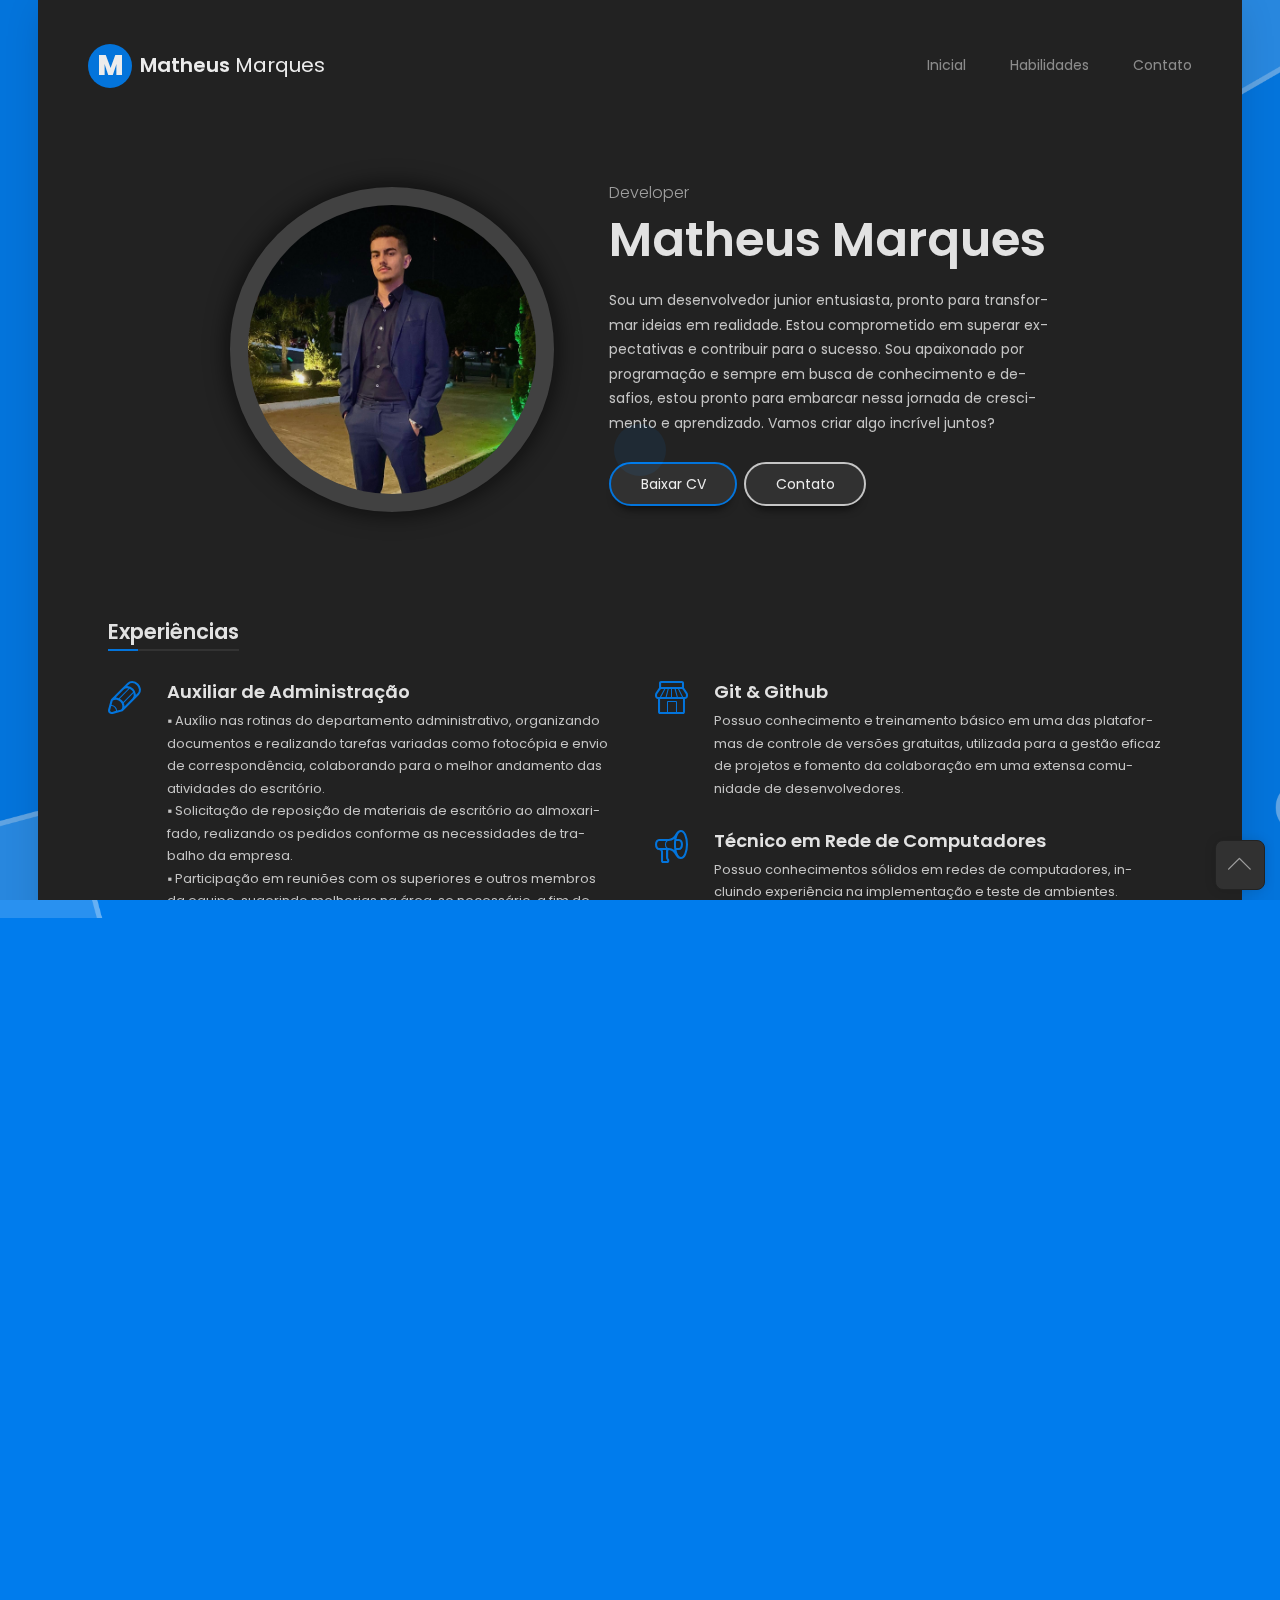
==== index.html @ 49d64e64 "[ADD] Upload Site" ====
<!DOCTYPE html>
<html lang="en" class="no-js">
<head>
    <meta charset="UTF-8" />
    <meta http-equiv="X-UA-Compatible" content="IE=edge"> 
    <title>Portfolio</title>
    <meta name="viewport" content="width=device-width, initial-scale=1.0, maximum-scale=1.0, user-scalable=no">
    <meta name="description" content="Leven - Resume / CV / vCard Template" />
    <meta name="keywords" content="vcard, resposnive, retina, resume, jquery, css3, bootstrap, portfolio" />
    <meta name="author" content="John" />
    <link rel="shortcut icon" href="favicon.ico">


    <link rel="stylesheet" href="css/normalize.css" type="text/css">
    <link rel="stylesheet" href="css/bootstrap.min.css" type="text/css">
    <link rel="stylesheet" href="css/owl.carousel.css" type="text/css">
    <link rel="stylesheet" href="css/magnific-popup.css" type="text/css">
    <link rel="stylesheet" href="css/main.css" type="text/css">

    <script src="js/modernizr.custom.js"></script>
  </head>

  <body class="page">

    <div class="lm-animated-bg"></div>
    
    <!-- Loading animation -->
    <div class="preloader">
      <div class="preloader-animation">
        <div class="preloader-spinner">
        </div>
      </div>
    </div>
    <!-- /Loading animation -->

    <!-- Scroll To Top Button -->
    <div class="lmpixels-scroll-to-top"><i class="lnr lnr-chevron-up"></i></div>
    <!-- /Scroll To Top Button -->

    <div class="page-scroll">
      <div id="page_container" class="page-container bg-move-effect" data-animation="transition-flip-in-right">

        <!-- Header -->
        <header id="site_header" class="header">
          <div class="header-content clearfix">
                
            <!-- Text Logo -->
            <div class="text-logo">
              <a href="index.html">
                <div class="logo-symbol">M</div>
                <div class="logo-text">Matheus <span>Marques</span></div>
              </a>
            </div>
            <!-- /Text Logo -->

            <!-- Navigation -->
            <div class="site-nav mobile-menu-hide">
              <ul class="leven-classic-menu site-main-menu">
                <li class="menu-item">
                  <a href="index.html">Inicial</a>
                </li>

                <!-- <li class="menu-item menu-item-has-children current-menu-item">
                  <a href="index.html">Sobre Mim</a>
                  <ul class="sub-menu">
                    <li class="menu-item current-menu-item">
                      <a href="index.html">Sobre mim¹</a>
                    </li>
                  </ul>
                </li> -->

                <li class="menu-item">
                  <a href="resume.html">Habilidades</a>
                </li>

                <!-- <li class="menu-item menu-item-has-children">
                  <a href="portfolio.html">Portfolio</a>
                  <ul class="sub-menu">
                    <li class="menu-item">
                      <a href="portfolio-2-columns.html">Portfolio 2 Columns</a>
                    </li>
                    <li class="menu-item">
                      <a href="portfolio.html">Portfolio 3 Columns</a>
                    </li>
                    <li class="menu-item">
                      <a href="portfolio-4-columns.html">Portfolio 4 Columns</a>
                    </li>
                    <li class="menu-item">
                      <a href="portfolio-5-columns.html">Portfolio 5 Columns</a>
                    </li>
                  </ul>
                </li> -->
                
                <!-- <li class="menu-item menu-item-has-children">
                  <a href="blog.html">Blog</a>
                  <ul class="sub-menu">
                    <li class="menu-item">
                      <a href="blog.html">Blog 2 Columns</a>
                    </li>
                    <li class="menu-item">
                      <a href="blog-3-columns.html">Blog 3 Columns</a>
                    </li>
                  </ul>
                </li> -->

                <li class="menu-item">
                  <a href="contact.html">Contato</a>
                </li>
              </ul>
            </div>

            <a class="menu-toggle mobile-visible">
              <i class="fa fa-bars"></i>
            </a>
          </div>
        </header>

        <div id="main" class="site-main">
          <div id="main-content" class="single-page-content">
            <div id="primary" class="content-area">    
              <div id="content" class="page-content site-content single-post" role="main">
                <div class="row">
                  <div class=" col-xs-12 col-sm-12">
                    <div class="home-content">
                      <div class="row flex-v-align">
                        
                        <div class="col-sm-12 col-md-5 col-lg-5">
                          <div class="home-photo">
                            <div class="hp-inner" style="background-image: url(img/matheusmarques.JPG);">
                            </div>
                          </div>
                        </div>

                        <div class="col-sm-12 col-md-7 col-lg-7">
                          <div class="home-text hp-left">
                            <div class="owl-carousel text-rotation">                                    
                              <div class="item">
                                <h4>Developer</h4>
                              </div>

                              <div class="item">
                                <h4>Bughunter</h4>
                              </div>
                            </div>
                              
                            <h1>Matheus Marques</h1>
                            <p>Sou um desenvolvedor junior entusiasta, pronto para transformar ideias em realidade. Estou comprometido em superar expectativas e contribuir para o sucesso. Sou apaixonado por programação e sempre em busca de conhecimento e desafios, estou pronto para embarcar nessa jornada de crescimento e aprendizado. Vamos criar algo incrível juntos?</p>
                                 
                            <div class="home-buttons">
                              <a href="#" target="_blank" class="btn btn-primary">Baixar CV</a>
                              <a href="#" target="_self" class="btn btn-secondary">Contato</a>
                            </div>
                          </div>
                        </div>
                      </div>
                    </div>
                  </div>
                </div>
                <!-- Home Page Top Part -->

                <!-- Services -->
                <div class="row">
                  <div class="col-xs-12 col-sm-12">
                    <div class="p-50"></div>

                    <div class="block-title">
                      <h2>Experiências</h2>
                    </div>
                  </div>
                </div>

                <div class="row">
                  <div class="col-xs-12 col-sm-6">
                    <div class="info-list-w-icon">
                      <div class="info-block-w-icon">
                        <div class="ci-icon">
                          <i class="linecons linecons-pen"></i>
                        </div>
      
                        <div class="ci-text">
                          <h4>Auxiliar de Administração</h4>
                          <p>▪ Auxílio nas rotinas do departamento administrativo, organizando documentos
                            e realizando tarefas variadas como fotocópia e envio de correspondência,
                            colaborando para o melhor andamento das atividades do escritório. <br>
                            ▪ Solicitação de reposição de materiais de escritório ao almoxarifado, realizando
                            os pedidos conforme as necessidades de trabalho da empresa. <br>
                            ▪ Participação em reuniões com os superiores e outros membros da equipe,
                            sugerindo melhorias na área, se necessário, a fim de melhorar a eficiência e a
                            qualidade do serviço.
                          </p>
                        </div>
                      </div>
    
                      <div class="info-block-w-icon">
                        <div class="ci-icon">
                          <i class="linecons linecons-display"></i>
                        </div>
     
                        <div class="ci-text">
                          <h4>Desenvolvimento/Programação</h4>
                          <p>
                            ▪ Coordenção da equipe de desenvolvimento, organização de projetos e metas para empresa. <br>
                            ▪ Programação em linguagem .lua e utilização de html/css/js para criação de páginas web dinâmicas. <br>
                            ▪ Preparação do ambiente de trabalho e da segurança do ambiente.
                          </p>
                        </div>
                      </div>
                    </div>
                  </div>

                  <div class="col-xs-12 col-sm-6">
                    <div class="info-list-w-icon">

                      <div class="info-block-w-icon">
                        <div class="ci-icon">
                          <i class="linecons linecons-shop"></i>
                        </div>

                        <div class="ci-text">
                          <h4>Git & Github</h4>
                          <p>
                            Possuo conhecimento e treinamento básico em uma das plataformas de controle de versões gratuitas, utilizada para a gestão eficaz de projetos e fomento da colaboração em uma extensa comunidade de desenvolvedores.</p>
                        </div>
                      </div>

                      <div class="info-block-w-icon">
                        <div class="ci-icon">
                          <i class="linecons linecons-megaphone"></i>
                        </div>

                        <div class="ci-text">
                          <h4>Técnico em Rede de Computadores</h4>
                          <p>
                            Possuo conhecimentos sólidos em redes de computadores, incluindo experiência na implementação e teste de ambientes. Destaco, sobretudo, minha expertise na montagem de estruturas, entre outros aspectos relevantes.</p>
                        </div>
                      </div>
                    </div>
                  </div>
                </div>
                <!-- /Services -->

                <div class="row">
                  <div class="col-xs-12 col-sm-12">
                    <div class="p-20"></div>

                    <!-- Testimonials -->
                    <div class="block-title">
                      <h2>Feedbacks das empresas</h2>
                    </div>

                    <div id="testimonials_1" class="testimonials owl-carousel" data-mobile-items="1" data-tablet-items="2" data-items="2">
                      <!-- Testimonial 1 -->
                      <div class="testimonial-item">
                        <!-- Testimonial Content -->
                        <div class="testimonial-content">
                          <!-- Picture -->
                          <div class="testimonial-picture">
                            <img src="img/testimonials/shelbynl.jpeg" alt="Victor Algusto Thomaz"/>
                          </div>              
                          <!-- /Picture -->

                          <!-- Testimonial Text -->
                          <div class="testimonial-text">
                             <p>Gostaria de expressar meu reconhecimento pelo excelente trabalho que você desempenhou como desenvolvedor em meu ambiente. Seu desempenho foi notável em vários aspectos como excelência em técnicas, cumprimento de prazos, pontualidade entre outros...</p>
                          </div>
                          <!-- /Testimonial Text -->

                          <!-- Testimonial author information -->
                          <div class="testimonial-author-info">
                            <h5 class="testimonial-author">Victor Algusto Thomaz</h5>
                            <p class="testimonial-firm">New Group - Jogos Eletrônicos</p>
                          </div>
                          <!-- /Testimonial author information -->

                          <div class="testimonial-icon">
                            <i class="fa fa-quote-left"></i>
                          </div>

                           <div class="testimonial-icon-big">
                            <i class="fa fa-quote-right"></i>
                          </div>
                        </div>
                        <!-- /Testimonial Content -->
                      </div>
                      <!-- End of Testimonial 1 -->

                      <!-- Testimonial 2 -->
                      <div class="testimonial-item">
                        <!-- Testimonial Content -->
                        <div class="testimonial-content">
                          <!-- Picture -->
                          <div class="testimonial-picture">
                            <img src="img/testimonials/rogerbaixada.jpg" alt="Roger Fernandes"/>
                          </div>              
                          <!-- /Picture -->

                          <!-- Testimonial Text -->
                          <div class="testimonial-text">
                             <p>Gostaria de expressar minha gratidão e reconhecimento pelo seu desempenho excepcional como desenvolvedor e programador. Sua contribuição foi fundamental em muitos aspectos, você foi a peça-chave na resolução de problemas críticos.</p>
                          </div>
                          <!-- /Testimonial Text -->

                          <!-- Testimonial author information -->
                          <div class="testimonial-author-info">
                            <h5 class="testimonial-author">Roger Fernandes</h5>
                            <p class="testimonial-firm">Grupo Baixada Networking - Jogos Eletrônicos</p>
                          </div>
                          <!-- /Testimonial author information -->

                          <div class="testimonial-icon">
                            <i class="fa fa-quote-left"></i>
                          </div>

                           <div class="testimonial-icon-big">
                            <i class="fa fa-quote-right"></i>
                          </div>
                        </div>
                        <!-- /Testimonial Content -->
                      </div>
                    </div>
                    <!-- /Testimonials -->

                    <div class="p-40"></div>

                    <!-- Clients Slider -->
                    <div class="block-title">
                      <h2>Empresas onde já trabalhei</h2>
                    </div>

                    <div id="clients_1" class="clients owl-carousel" data-mobile-items="1" data-tablet-items="3" data-items="6">
                      <div class="client-block">
                        <a href="https://instagram.com/rp_newlife" target="_blank" title="New Group LTDA">
                          <img src="img/clients/newgroup.png" alt="New Group LTDA">
                        </a>
                      </div>

                      <div class="client-block">
                        <a href="https://servopa.com.br/" target="_blank" title="Grupo Servopa">
                          <img src="img/clients/servopa.png" alt="Grupo Servopa">
                        </a>
                      </div>

                      <div class="client-block">
                        <a href="https://instagram.com/laparoleplay.gg" target="_blank" title="Grupo Baixada Networking">
                          <img src="img/clients/laparp.png" alt="Grupo Baixada Networking">
                        </a>
                      </div>

                      <!-- <div class="client-block">
                        <a href="#" target="_blank" title="LifeGuard">
                          <img src="img/clients/client-4.png" alt="LifeGuard">
                        </a>
                      </div>

                      <div class="client-block">
                        <a href="#" target="_blank" title="LESS">
                          <img src="img/clients/client-5.png" alt="LESS">
                        </a>
                      </div>

                      <div class="client-block">
                        <a href="#" target="_blank" title="Design Lovers">
                          <img src="img/clients/client-6.png" alt="Design Lovers">
                        </a>
                      </div>

                      <div class="client-block">
                        <a href="#" target="_blank" title="WordPress">
                          <img src="img/clients/client-7.png" alt="WordPress">
                        </a>
                      </div> -->
                    </div>
                    <!-- /Clients Slider -->

                    <div class="p-40"></div>

                  </div>
              </div>

              </div>
            </div>
          </div>
        </div>

        <!-- Footer -->
        <footer class="site-footer clearfix">
          <div class="footer-social">
            <ul class="footer-social-links">
              <li>
                <a href="https://www.linkedin.com/in/matheus-marquess/" target="_blank">Linkedin</a>
              </li>

              <li>
                <a href="https://www.facebook.com/profile.php?id=100006009424878&locale=pt_BR" target="_blank">Facebook</a>
              </li>

              <li>
                <a href="https://instagram.com/tete_marquess" target="_blank">Instagram</a>
              </li>
            </ul>
          </div>
              
          <div class="footer-copyrights">
            <p>Matheus Marques ©2024 - Todos os direitos reservados.</p>
          </div>
        </footer>
        <!-- /Footer -->
        
      </div>
    </div>

    <script src="js/jquery-2.1.3.min.js"></script>
    <script src="js/imagesloaded.pkgd.min.js"></script>
    <script src='../../../../www.google.com/recaptcha/api.js'></script>
    <script src="js/bootstrap.min.js"></script>
    <script src='js/jquery.shuffle.min.js'></script>
    <script src='js/masonry.pkgd.min.js'></script>
    <script src='js/owl.carousel.min.js'></script>
    <script src="js/jquery.magnific-popup.min.js"></script>
    <script src="https://maps.googleapis.com/maps/api/js?key=AIzaSyCrDf32aQTCVENBhFJbMBKOUTiUAABtC2o"></script>
    <script src="js/jquery.googlemap.js"></script>
    <script src="js/validator.js"></script>
    <script src="js/main.js"></script>
</body>
</html>
---- css/main.css ----
@import 'https://fonts.googleapis.com/css?family=Poppins:200,200i,300,300i,400,400i,500,500i,600,600i,700,700i';
@import 'fonts/linear-icons-font/style.css';
@import 'fonts/fontawesome-free-5.12.1-web/css/all.min.css';
@import 'fonts/linecons/style.css';

html {
    position: relative;
    height: 100%;
    min-height: 100%;
    width: 100%;
    overflow: hidden
}

body {
    position: initial;
    font-family: poppins, Helvetica, sans-serif;
    font-size: 14px;
    font-weight: 400;
    margin: 0;
    width: 100%;
    height: 100%;
    min-height: 100%;
    background-color: #007ced;
    background-position: center center;
    background-size: calc(100% + 25px);
    background-repeat: repeat;
    background-attachment: fixed;
    overflow-y: auto;
    overflow-x: hidden
}

.lm-animated-bg {
    position: absolute;
    width: auto;
    height: auto;
    top: -18px;
    left: -18px;
    right: -18px;
    bottom: -18px;
    background-image: url(../img/main_bg.png);
    background-position: center center;
    background-size: cover;
    background-repeat: no-repeat;
    z-index: -1
}

.page-scroll {
    width: 100%;
    height: auto;
    min-height: 100%;
    vertical-align: middle;
    -ms-flex-pack: center;
    justify-content: center;
    flex-direction: column;
    display: -webkit-box;
    display: -moz-box;
    display: -ms-flexbox;
    display: -webkit-flex;
    display: flex;
    -webkit-box-direction: normal;
    -moz-box-direction: normal;
    -webkit-box-orient: horizontal;
    -moz-box-orient: horizontal;
    -webkit-flex-direction: row;
    -ms-flex-direction: row;
    flex-direction: row;
    -webkit-flex-wrap: wrap;
    -ms-flex-wrap: wrap;
    flex-wrap: wrap;
    -webkit-align-content: stretch;
    -ms-flex-line-pack: stretch;
    align-content: stretch;
    -webkit-box-align: center;
    -moz-box-align: center;
    -webkit-align-items: center;
    align-items: center;
    -ms-flex-align: center;
    -webkit-backface-visibility: hidden;
    -moz-backface-visibility: hidden;
    backface-visibility: hidden
}

.clients.owl-carousel .owl-item .client-block a[href*="servopa"] img {
    max-width: 100px; /* Largura máxima desejada */
    max-height: 80px; /* Altura máxima desejada */
    width: 100%;
    height: auto; /* Garante que a altura se ajuste proporcionalmente à largura */
    margin-top: 10px; /* Ajuste o valor conforme necessário para abaixar a imagem */
}


.add-prespective {
    -webkit-perspective: 1200px;
    -moz-perspective: 1200px;
    perspective: 1200px
}

body.ajax-page-visible {
    overflow: hidden
}

.transition {
    -webkit-transition: all .2s;
    -moz-transition: all .2s;
    -o-transition: all .2s;
    -ms-transition: all .2s;
    transition: all .2s
}

a {
    color: #007ced;
    text-decoration: none;
    outline: none;
    -webkit-transition: all .3s ease-in-out;
    -moz-transition: all .3s ease-in-out;
    -o-transition: all .3s ease-in-out;
    -ms-transition: all .3s ease-in-out;
    transition: all .3s ease-in-out
}

a:hover {
    color: #ff9800;
    text-decoration: none;
    outline: none
}

a:focus {
    outline: 0;
    text-decoration: none
}

h1,
h2,
h3,
h4,
h5,
h6 {
    font-family: poppins, Helvetica, sans-serif;
    font-weight: 600;
    font-style: normal;
    color: #f5f5f5
}

h1 {
    font-size: 32px
}

h2 {
    font-size: 27px
}

h3 {
    font-size: 21px
}

h4 {
    font-size: 18px
}

h5 {
    font-size: 16px
}

h6 {
    font-size: 14px
}

body,
p {
    font-family: poppins, Helvetica, sans-serif;
    font-size: 14px;
    font-weight: 400;
    font-style: normal;
    line-height: 1.75em;
    color: #d5d5d5
}

p {
    font-size: 14px;
    color: #d5d5d5;
    margin: 0 0 10px
}

p.lead {
    font-size: 18px;
    margin: 25px 0
}

ol,
ul {
    padding: 0 0 0 40px;
    margin: 1em 0
}

ol ol,
ol ul,
ul ol,
ul ul {
    margin: 1em 0
}

dd {
    margin: 0 0 24px
}

img {
    vertical-align: bottom;
    max-width: 100%;
    height: auto;
    border: 0;
    -ms-interpolation-mode: bicubic
}

.mobile-visible {
    display: none;
    visibility: hidden
}

.mobile-hidden {
    display: block;
    visibility: visible
}

.form-group {
    position: relative;
    margin: 0 0 21.5px
}

.form-control,
.form-control:focus {
    height: 42px
}

.form-control,
.form-control:focus,
.has-error .form-control,
.has-error .form-control:focus,
input[type=search],
input[type=password],
input[type=text] {
    position: relative;
    border: 2px solid #555;
    border-radius: 5px;
    display: block;
    font-size: 1em;
    margin: 0;
    padding: 10px 25px 10px 12px;
    width: 100%;
    min-width: 100%;
    background: 0 0;
    text-align: left;
    color: #eee;
    -webkit-box-shadow: none;
    -moz-box-shadow: none;
    box-shadow: none;
    outline: none;
    font-family: poppins, Helvetica, sans-serif
}

.form-control,
.form-control:focus,
.has-error .form-control,
.has-error .form-control:focus,
input[type=search],
input[type=password],
input[type=text],
.header-search input.form-control {
    -webkit-transform: translateZ(0);
    -moz-transform: translateZ(0);
    transform: translateZ(0)
}

textarea.form-control,
textarea.form-control:focus {
    height: auto
}

.form-control+.form-control-border {
    content: "";
    position: absolute;
    z-index: -1;
    left: 0;
    right: 100%;
    bottom: 0;
    border-radius: 5px;
    top: 0;
    opacity: 0;
    background: 0 0 !important;
    border: 2px solid #007ced;
    border-right-width: 0;
    height: 100%;
    -webkit-transition: all .3s ease-in-out;
    -moz-transition: all .3s ease-in-out;
    -o-transition: all .3s ease-in-out;
    -ms-transition: all .3s ease-in-out;
    transition: all .3s ease-in-out
}

.form-control:focus+.form-control-border {
    left: 0;
    right: 0;
    height: 100%;
    z-index: 1;
    opacity: 1;
    border-right-width: 2px
}

.has-error .form-control+.form-control-border {
    border-color: #ff4c4c;
    background-color: transparent
}

.form-control::-moz-placeholder {
    color: #adadac
}

.form-control:-ms-input-placeholder {
    color: #adadac
}

.form-control::-webkit-input-placeholder {
    color: #adadac
}

.form-group .help-block {
    position: absolute;
    display: inline-block;
    padding: 0 5px;
    font-size: .93em;
    line-height: 1.75em;
    margin: -2px 0 0 10px;
    color: #fff;
    background: #ff4e4e;
    z-index: 1
}

.form-group .help-block:after {
    content: " ";
    position: absolute;
    left: 5px;
    bottom: 100%;
    width: 0;
    height: 0;
    border-bottom: 10px solid #ff4e4e;
    border-right: 10px solid transparent
}

.form-group .help-block:empty {
    display: none
}

.form-group-with-icon i {
    position: absolute;
    font-size: 16px;
    top: 13px;
    right: 13px;
    color: #d3d3d3
}

.form-group-with-icon.form-group-focus i {
    color: #007ced
}

.form-group.form-group-w-checkbox {
    padding-top: 0;
    padding-bottom: 8px;
    margin-bottom: 17px
}

.form-group-with-icon.form-group-w-checkbox {
    padding-top: 8px;
    padding-left: 52px;
    margin-bottom: 25px
}

.form-group .form-control-checkbox+label,
.form-group.form-group-focus .form-control-checkbox+label {
    position: relative;
    display: inline;
    left: 0;
    top: 0;
    font-size: 1em;
    opacity: 1
}

.form-group .form-control-checkbox,
.form-group.form-group-focus .form-control-checkbox {
    display: inline-block;
    width: auto;
    height: auto;
    top: 2px
}

.form-group.form-group-w-checkbox .help-block {
    top: 100%;
    left: 0;
    margin-left: 0
}

.form-group.form-group-with-icon.form-group-w-checkbox .help-block {
    left: 52px
}

.no-padding {
    padding: 0
}

.subpage-block {
    margin-bottom: 30px
}

.text-rotation {
    display: block
}

.center {
    text-align: center
}

figure {
    max-width: 100%
}

.hidden {
    display: none;
    visibility: hidden
}

pre {
    display: block;
    padding: 9.5px;
    margin: 0 0 10px;
    line-height: 1.42857143;
    color: #333;
    word-break: break-all;
    word-wrap: break-word;
    background-color: #f5f5f5;
    border: 1px solid #ccc;
    border-radius: 4px
}

.btn-primary,
.btn-secondary,
button,
input[type=button],
input[type=submit],
.wp-block-button .wp-block-button__link {
    display: inline-block;
    position: relative;
    padding: .8em 2.1em;
    margin-bottom: .75em;
    margin-right: .25em;
    font-size: 1em;
    line-height: 1.2;
    border: 0;
    outline: 0;
    border: 2px solid #007ced;
    color: #fff;
    text-shadow: none;
    background-color: #333;
    border-radius: 30px;
    font-family: poppins, Helvetica, sans-serif;
    -webkit-transition: all .3s ease-in-out;
    -moz-transition: all .3s ease-in-out;
    -o-transition: all .3s ease-in-out;
    -ms-transition: all .3s ease-in-out;
    transition: all .3s ease-in-out;
    box-shadow: 0 10px 10px -8px rgba(0, 0, 0, .78)
}

.btn-primary:last-child,
.btn-secondary:last-child,
button:last-child,
input[type=button]:last-child,
input[type=submit]:last-child,
.wp-block-button .wp-block-button__link:last-child {
    margin-right: 0
}

.btn-primary:hover,
.btn-primary:focus,
button:hover,
button:focus,
input[type=button]:hover,
input[type=button]:focus,
input[type=submit]:hover,
input[type=submit]:focus {
    background-color: #007ced;
    color: #fff;
    border: 2px solid #007ced
}

.btn-secondary {
    border-color: #d5d5d5;
    color: #fff;
    background-color: #333;
    box-shadow: 0 10px 10px -8px rgba(0, 0, 0, .78)
}

.btn-secondary:hover,
.btn-secondary:focus {
    color: #333;
    border-color: #d5d5d5;
    background-color: #d5d5d5
}

.mfp-container button {
    box-shadow: none
}

.border-top {
    border-top: 2px solid #007ced
}

.border-bottom {
    border-bottom: 2px solid #007ced
}

body>footer {
    position: fixed;
    bottom: 0;
    left: 0;
    right: 0
}

body>footer .copyrights {
    display: block;
    margin-bottom: 12px;
    text-align: center;
    font-size: 12px;
    color: #9e9e9e
}

.alignleft {
    float: left;
    margin-right: 20px
}

.alignright {
    float: right;
    margin-left: 20px
}

.aligncenter {
    display: block;
    margin-left: auto;
    margin-right: auto
}

.alignfull {
    margin-left: -120px;
    margin-right: -120px;
    min-width: calc(100% + 240px)
}

.alignwide {
    margin-left: -60px;
    margin-right: -60px;
    min-width: calc(100% + 120px)
}

.wp-block-image .alignleft {
    margin-right: 30px
}

.wp-block-image .alignright {
    margin-left: 30px
}

blockquote.alignleft,
figure.wp-caption.alignleft,
img.alignleft {
    margin: 7px 24px 7px 0
}

.wp-caption.alignleft {
    margin: 7px 14px 7px 0
}

.wp-block-cover,
.wp-block-cover-image {
    margin-bottom: 20px
}

blockquote.alignright,
figure.wp-caption.alignright,
img.alignright {
    margin: 7px 0 7px 24px
}

.wp-caption.alignright {
    margin: 7px 0 7px 14px
}

blockquote.aligncenter,
img.aligncenter,
.wp-caption.aligncenter {
    margin-top: 7px;
    margin-bottom: 7px
}

.site-content blockquote.alignleft,
.site-content blockquote.alignright {
    border-top: 1px solid rgba(0, 0, 0, .1);
    border-bottom: 1px solid rgba(0, 0, 0, .1);
    padding-top: 17px;
    width: 50%
}

.site-content blockquote.alignleft p,
.site-content blockquote.alignright p {
    margin-bottom: 17px
}

table,
th,
td {
    border: 1px solid rgba(0, 0, 0, .1)
}

table {
    border-collapse: separate;
    border-spacing: 0;
    border-width: 1px 0 0 1px;
    margin-bottom: 24px;
    width: 100%
}

caption,
th,
td {
    font-weight: 400;
    text-align: left
}

th {
    border-width: 0 1px 1px 0;
    font-weight: 700;
    padding: .5em
}

td {
    border-width: 0 1px 1px 0;
    padding: .5em
}

.p-10 {
    padding-top: 10px
}

.p-20 {
    padding-top: 20px
}

.p-30 {
    padding-top: 30px
}

.p-40 {
    padding-top: 40px
}

.p-50 {
    padding-top: 50px
}

.p-60 {
    padding-top: 60px
}

.p-70 {
    padding-top: 70px
}

.p-80 {
    padding-top: 80px
}

.p-90 {
    padding-top: 90px
}

.p-100 {
    padding-top: 100px
}

.no-js .preloader,
.no-js .preloader-portfolio {
    display: none
}

.preloader,
.preloader-portfolio {
    position: fixed;
    left: 0;
    top: 0;
    width: 100%;
    height: 100%;
    z-index: 9999;
    background-color: #222
}

.preloader-animation {
    position: absolute;
    top: 50%;
    left: 50%;
    text-align: center;
    background-color: inherit;
    color: inherit;
    opacity: 1;
    transition: opacity .3s;
    transform: translate3d(-50%, -50%, 0)
}

.preloader-spinner {
    width: 52px;
    height: 52px;
    margin: 100px auto;
    background-color: #007ced;
    border-radius: 100%;
    -webkit-animation: sk-scaleout 1s infinite ease-in-out;
    animation: sk-scaleout 1s infinite ease-in-out
}

@-webkit-keyframes sk-scaleout {
    0% {
        -webkit-transform: scale(0)
    }

    100% {
        -webkit-transform: scale(1.1);
        opacity: 0
    }
}

@keyframes sk-scaleout {
    0% {
        -webkit-transform: scale(0);
        transform: scale(0)
    }

    100% {
        -webkit-transform: scale(1.1);
        transform: scale(1.1);
        opacity: 0
    }
}

.page-container {
    display: flex;
    flex-flow: column;
    position: relative;
    -webkit-box-flex: 0;
    -ms-flex: 0 0 100%;
    flex: 0 0 100%;
    max-width: 100%;
    padding: 40px 70px 60px;
    background-color: #222;
    -webkit-box-shadow: 0 0 40px -10px rgba(0, 0, 0, .2);
    -moz-box-shadow: 0 0 40px -10px rgba(0, 0, 0, .2);
    box-shadow: 0 0 40px -10px rgba(0, 0, 0, .2);
    -webkit-backface-visibility: hidden;
    -moz-backface-visibility: hidden;
    backface-visibility: hidden
}

.transform3d {
    -webkit-transform: translate3d(0, 0, 0);
    -moz-transform: translate3d(0, 0, 0);
    transform: translate3d(0, 0, 0)
}

.flex-v-align {
    vertical-align: middle;
    width: 100%;
    min-height: 100%;
    align-items: center;
    display: flex;
    display: -ms-flexbox;
    -ms-flex-pack: center;
    justify-content: center;
    flex-direction: column;
    height: 100%;
    display: -webkit-box;
    display: -moz-box;
    display: -ms-flexbox;
    display: -webkit-flex;
    display: flex;
    -webkit-box-direction: normal;
    -moz-box-direction: normal;
    -webkit-box-orient: horizontal;
    -moz-box-orient: horizontal;
    -webkit-flex-direction: row;
    -ms-flex-direction: row;
    flex-direction: row;
    -webkit-flex-wrap: wrap;
    -ms-flex-wrap: wrap;
    flex-wrap: wrap;
    -webkit-box-pack: center;
    -moz-box-pack: center;
    -webkit-justify-content: center;
    -ms-flex-pack: center;
    justify-content: center;
    -webkit-align-content: stretch;
    -ms-flex-line-pack: stretch;
    align-content: stretch;
    -webkit-box-align: center;
    -moz-box-align: center;
    -webkit-align-items: center;
    -ms-flex-align: center;
    align-items: center;
    text-align: center;
    margin: 0
}

.flex-direction-reverse {
    flex-direction: row-reverse
}

.fw-section-fluid {
    width: calc(100% + 140px);
    margin: 0 -70px;
    padding: 0 45px
}

@media only screen and (max-width:991px) {
    .fw-section-fluid {
        width: calc(100% + 80px);
        margin: 0 -40px;
        padding: 0 25px
    }
}

.animated {
    -webkit-animation-duration: 1s;
    animation-duration: 1s;
    -webkit-animation-fill-mode: both;
    animation-fill-mode: both
}

@keyframes fadeInLeft {
    from {
        opacity: 0;
        -webkit-transform: translate3d(-100%, 0, 0);
        transform: translate3d(-100%, 0, 0)
    }

    to {
        opacity: 1;
        -webkit-transform: none;
        transform: none
    }
}

.fadeInLeft {
    -webkit-animation-name: fadeInLeft;
    animation-name: fadeInLeft
}

@-webkit-keyframes fadeOutLeft {
    from {
        opacity: 1
    }

    to {
        opacity: 0;
        -webkit-transform: translate3d(-100%, 0, 0);
        transform: translate3d(-100%, 0, 0)
    }
}

@keyframes fadeOutLeft {
    from {
        opacity: 1
    }

    to {
        opacity: 0;
        -webkit-transform: translate3d(-100%, 0, 0);
        transform: translate3d(-100%, 0, 0)
    }
}

.fadeOutLeft {
    -webkit-animation-name: fadeOutLeft;
    animation-name: fadeOutLeft
}
/* x
/* @keyframes flipInLeft {
    from {
        -webkit-transform: translateZ(-1000px) rotateY(-90deg);
        transform: translateZ(-1000px) rotateY(-90deg);
        opacity: .2
    }
} */

.transition-flip-in-right {
    -webkit-transform-origin: 50% 50%;
    transform-origin: 50% 50%;
    -webkit-animation: flipInLeft .5s both ease-out;
    animation: flipInLeft .5s both ease-out
}

.transition-swap {
    -webkit-animation-name: swap;
    animation-name: swap
}

@-webkit-keyframes swap {
    0% {
        opacity: 0;
        -webkit-transform-origin: 0 100%;
        transform-origin: 0 100%;
        -webkit-transform: scale(0, 0) translate(0px, 0px);
        transform: scale(0, 0) translate(0px, 0px)
    }

    100% {
        opacity: 1;
        -webkit-transform-origin: 100% 100%;
        transform-origin: 100% 100%;
        -webkit-transform: scale(1, 1) translate(0px, 0px);
        transform: scale(1, 1) translate(0px, 0px)
    }
}

@keyframes swap {
    0% {
        opacity: 0;
        -webkit-transform-origin: 0 100%;
        transform-origin: 0 100%;
        -webkit-transform: scale(0, 0) translate(0px, 0px);
        transform: scale(0, 0) translate(0px, 0px)
    }

    100% {
        opacity: 1;
        -webkit-transform-origin: 100% 100%;
        transform-origin: 100% 100%;
        -webkit-transform: scale(1, 1) translate(0px, 0px);
        transform: scale(1, 1) translate(0px, 0px)
    }
}

.transition-vanish-in {
    -webkit-animation-name: vanishIn;
    animation-name: vanishIn
}

@-webkit-keyframes vanishIn {
    0% {
        opacity: 0;
        -webkit-transform-origin: 50% 50%;
        transform-origin: 50% 50%;
        -webkit-transform: scale(2, 2);
        transform: scale(2, 2);
        -webkit-filter: blur(90px);
        filter: blur(90px)
    }

    100% {
        opacity: 1;
        -webkit-transform-origin: 50% 50%;
        transform-origin: 50% 50%;
        -webkit-transform: scale(1, 1);
        transform: scale(1, 1);
        -webkit-filter: blur(0px);
        filter: blur(0px)
    }
}

@keyframes vanishIn {
    0% {
        opacity: 0;
        -webkit-transform-origin: 50% 50%;
        transform-origin: 50% 50%;
        -webkit-transform: scale(2, 2);
        transform: scale(2, 2);
        -webkit-filter: blur(90px);
        filter: blur(90px)
    }

    100% {
        opacity: 1;
        -webkit-transform-origin: 50% 50%;
        transform-origin: 50% 50%;
        -webkit-transform: scale(1, 1);
        transform: scale(1, 1);
        -webkit-filter: blur(0px);
        filter: blur(0px)
    }
}

.transition-puff-in {
    -webkit-animation-name: puffIn;
    animation-name: puffIn
}

@-webkit-keyframes puffIn {
    0% {
        opacity: 0;
        -webkit-transform-origin: 50% 50%;
        transform-origin: 50% 50%;
        -webkit-transform: scale(2, 2);
        transform: scale(2, 2);
        -webkit-filter: blur(2px);
        filter: blur(2px)
    }

    100% {
        opacity: 1;
        -webkit-transform-origin: 50% 50%;
        transform-origin: 50% 50%;
        -webkit-transform: scale(1, 1);
        transform: scale(1, 1);
        -webkit-filter: blur(0px);
        filter: blur(0px)
    }
}

@keyframes puffIn {
    0% {
        opacity: 0;
        -webkit-transform-origin: 50% 50%;
        transform-origin: 50% 50%;
        -webkit-transform: scale(2, 2);
        transform: scale(2, 2);
        -webkit-filter: blur(2px);
        filter: blur(2px)
    }

    100% {
        opacity: 1;
        -webkit-transform-origin: 50% 50%;
        transform-origin: 50% 50%;
        -webkit-transform: scale(1, 1);
        transform: scale(1, 1);
        -webkit-filter: blur(0px);
        filter: blur(0px)
    }
}

.transition-space-in-right {
    -webkit-animation-name: spaceInRight;
    animation-name: spaceInRight
}

@-webkit-keyframes spaceInRight {
    0% {
        opacity: 0;
        -webkit-transform-origin: 100% 50%;
        transform-origin: 100% 50%;
        -webkit-transform: scale(.2) translate(200%, 0%);
        transform: scale(.2) translate(200%, 0%)
    }

    100% {
        opacity: 1;
        -webkit-transform-origin: 100% 50%;
        transform-origin: 100% 50%;
        -webkit-transform: scale(1) translate(0%, 0%);
        transform: scale(1) translate(0%, 0%)
    }
}

@keyframes spaceInRight {
    0% {
        opacity: 0;
        -webkit-transform-origin: 100% 50%;
        transform-origin: 100% 50%;
        -webkit-transform: scale(.2) translate(200%, 0%);
        transform: scale(.2) translate(200%, 0%)
    }

    100% {
        opacity: 1;
        -webkit-transform-origin: 100% 50%;
        transform-origin: 100% 50%;
        -webkit-transform: scale(1) translate(0%, 0%);
        transform: scale(1) translate(0%, 0%)
    }
}

.transition-twister-in-up {
    -webkit-animation-name: twisterInUp;
    animation-name: twisterInUp
}

@-webkit-keyframes twisterInUp {
    0% {
        opacity: 0;
        -webkit-transform-origin: 100% 0;
        transform-origin: 100% 0;
        -webkit-transform: scale(0, 0) rotate(360deg) translateY(100%);
        transform: scale(0, 0) rotate(360deg) translateY(100%)
    }

    30% {
        -webkit-transform-origin: 100% 0;
        transform-origin: 100% 0;
        -webkit-transform: scale(0, 0) rotate(360deg) translateY(100%);
        transform: scale(0, 0) rotate(360deg) translateY(100%)
    }

    100% {
        opacity: 1;
        -webkit-transform-origin: 0 0;
        transform-origin: 0 0;
        -webkit-transform: scale(1, 1) rotate(0deg) translateY(0);
        transform: scale(1, 1) rotate(0deg) translateY(0)
    }
}

@keyframes twisterInUp {
    0% {
        opacity: 0;
        -webkit-transform-origin: 100% 0;
        transform-origin: 100% 0;
        -webkit-transform: scale(0, 0) rotate(360deg) translateY(100%);
        transform: scale(0, 0) rotate(360deg) translateY(100%)
    }

    30% {
        -webkit-transform-origin: 100% 0;
        transform-origin: 100% 0;
        -webkit-transform: scale(0, 0) rotate(360deg) translateY(100%);
        transform: scale(0, 0) rotate(360deg) translateY(100%)
    }

    100% {
        opacity: 1;
        -webkit-transform-origin: 0 0;
        transform-origin: 0 0;
        -webkit-transform: scale(1, 1) rotate(0deg) translateY(0);
        transform: scale(1, 1) rotate(0deg) translateY(0)
    }
}

.header {
    display: block;
    width: 100%;
    padding-bottom: 40px;
    position: relative
}

@media only screen and (min-width:991px) {
    .header {
        width: calc(100% + 40px);
        margin-left: -20px
    }
}

.header.fixed {
    position: fixed;
    left: 0;
    top: 0;
    background-color: #fff;
    right: 0;
    margin: 0 auto;
    max-width: 1240px;
    padding: 20px 50px
}

.text-logo {
    float: left
}

.text-logo a {
    display: block;
    outline: 0
}

.text-logo a:focus {
    outline: 0
}

.logo-symbol {
    float: left;
    width: 44px;
    height: 44px;
    line-height: 44px;
    background-color: #007ced;
    border-radius: 100px;
    text-align: center;
    color: #fff;
    font-size: 28px;
    font-weight: 800;
    margin-right: 8px;
    margin-top: 4px
}

.logo-text {
    float: left;
    line-height: 50px;
    font-size: 20px;
    color: #fff;
    font-weight: 600
}

.logo-text span {
    font-weight: 400
}

.header-image {
    float: left;
    margin-right: 10px
}

.site-nav {
    float: right
}

.site-main-menu {
    position: relative;
    list-style: none;
    margin: 0;
    padding: 0;
    z-index: 99
}

.site-main-menu li {
    display: inline-block;
    position: relative;
    color: #333;
    text-decoration: none;
    margin-right: 40px
}

.site-main-menu li:last-child {
    margin-right: 0
}

.site-main-menu li a {
    color: #f5f5f5;
    text-decoration: none;
    line-height: 50px;
    font-size: 14px;
    opacity: .55
}

.site-main-menu li.current-menu-item>a,
.site-main-menu li.current-menu-parent>a,
.site-main-menu li:hover>a {
    opacity: 1
}

@media only screen and (min-width:992px) {
    .site-main-menu li:hover>.sub-menu {
        visibility: visible;
        opacity: 1;
        top: 100%
    }

    .site-main-menu .sub-menu {
        display: block;
        position: absolute;
        background-color: #333;
        left: -23px;
        top: 100px;
        width: auto;
        max-width: none;
        margin: 0;
        padding: 20px 23px;
        border-radius: 8px;
        -webkit-box-shadow: 0 0 20px 0 rgba(0, 0, 0, .1);
        -moz-box-shadow: 0 0 20px 0 rgba(0, 0, 0, .1);
        box-shadow: 0 0 20px 0 rgba(0, 0, 0, .1);
        opacity: 0;
        visibility: hidden;
        -moz-transition: all .25s ease-in-out;
        -webkit-transition: all .25s ease-in-out;
        transition: all .25s ease-in-out
    }

    .site-main-menu li:last-child>.sub-menu {
        left: auto;
        right: 0
    }

    .sub-menu li {
        display: block;
        margin: 0 0 12px;
        padding: 0
    }

    .sub-menu li:last-child {
        margin-bottom: 0
    }

    .sub-menu li a {
        display: block;
        opacity: .5;
        line-height: 1.6em;
        width: max-content
    }

    .sub-menu li.current-menu-item a,
    .sub-menu li a:hover {
        opacity: 1
    }

    .site-main-menu .menu-item-has-children>a:after {
        content: "\f107";
        display: inline-block;
        font-family: "font awesome 5 free";
        font-style: normal;
        font-weight: 700;
        text-rendering: auto;
        -moz-osx-font-smoothing: grayscale;
        -webkit-font-smoothing: antialiased;
        margin-left: 5px;
        opacity: .3;
        background-color: transparent
    }
}

.page-title {
    display: block;
    position: relative;
    background-color: #252525;
    border-top: 2px solid #333;
    border-bottom: 2px solid #333;
    padding: 65px 70px;
    margin-right: -70px;
    margin-left: -70px;
    margin-bottom: 65px;
    text-align: left
}

.list-view .page-title {
    margin-bottom: 35px
}

.page-title h1 {
    font-size: 44px;
    font-weight: 600;
    margin: 0
}

.page-title .page-subtitle {
    display: inline-block;
    position: absolute;
    top: 0;
    right: 70px
}

.page-title .page-subtitle h4 {
    color: #aaa;
    font-weight: 400;
    font-size: 14px;
    margin: 1.33em 0
}

.page-layout {
    position: relative;
    min-height: 100%;
    height: 100%
}

.page-header {
    margin-top: 0
}

.content-page-with-sidebar .page-content {
    width: 100%
}

.blog-sidebar {
    position: fixed;
    display: block;
    width: 310px;
    right: -310px;
    background-color: #fcfcfc;
    padding: 0;
    top: 0;
    height: 100%;
    float: none;
    z-index: 101;
    opacity: 1;
    visibility: visible;
    -webkit-box-shadow: none;
    -moz-box-shadow: none;
    box-shadow: none;
    -webkit-transition: all .66s ease-in-out;
    -moz-transition: all .66s ease-in-out;
    -o-transition: all .66s ease-in-out;
    -ms-transition: all .66s ease-in-out;
    transition: all .66s ease-in-out
}

.hidden-sidebar {
    opacity: 0;
    visibility: hidden
}

.blog-sidebar .blog-sidebar-content {
    overflow: auto;
    height: 100%;
    padding: 15px;
    opacity: 0;
    visibility: hidden;
    -webkit-transition: all .66s ease-in-out;
    -moz-transition: all .66s ease-in-out;
    -o-transition: all .66s ease-in-out;
    -ms-transition: all .66s ease-in-out;
    transition: all .66s ease-in-out
}

.blog-sidebar.open .blog-sidebar-content {
    opacity: 1;
    visibility: visible
}

.blog-sidebar.open {
    right: 0;
    -webkit-box-shadow: 0 0 20px 5px rgba(0, 0, 0, .08);
    -moz-box-shadow: 0 0 20px 5px rgba(0, 0, 0, .08);
    box-shadow: 0 0 20px 5px rgba(0, 0, 0, .08)
}

.sidebar-toggle {
    position: absolute;
    display: block;
    width: 48px;
    height: 48px;
    line-height: 46px;
    text-align: center;
    background-color: #fcfcfc;
    left: -48px;
    font-size: 19px;
    top: 83px;
    border: 2px solid #eee;
    border-right-width: 0;
    border-top-left-radius: 10px;
    border-bottom-left-radius: 10px
}

.sidebar-toggle {
    -webkit-transform: rotate(0deg);
    -moz-transform: rotate(0deg);
    -o-transform: rotate(0deg);
    transform: rotate(0deg);
    -webkit-transition: .5s ease-in-out;
    -moz-transition: .5s ease-in-out;
    -o-transition: .5s ease-in-out;
    transition: .5s ease-in-out;
    cursor: pointer
}

.sidebar-toggle span {
    display: block;
    position: absolute;
    height: 3px;
    width: 40%;
    background: #666;
    border-radius: 5px;
    opacity: 1;
    left: 17px;
    -webkit-transform: rotate(0deg);
    -moz-transform: rotate(0deg);
    -o-transform: rotate(0deg);
    transform: rotate(0deg);
    -webkit-transition: .25s ease-in-out;
    -moz-transition: .25s ease-in-out;
    -o-transition: .25s ease-in-out;
    transition: .25s ease-in-out
}

.sidebar-toggle span:before {
    content: '';
    width: 3px;
    height: 3px;
    background-color: #666;
    position: absolute;
    left: -4px;
    border-radius: 5px
}

.sidebar-toggle.open span:before {
    left: -2px
}

.sidebar-toggle span:nth-child(1) {
    top: 14px;
    -webkit-transform-origin: left center;
    -moz-transform-origin: left center;
    -o-transform-origin: left center;
    transform-origin: left center
}

.sidebar-toggle span:nth-child(2) {
    top: 20px;
    -webkit-transform-origin: left center;
    -moz-transform-origin: left center;
    -o-transform-origin: left center;
    transform-origin: left center
}

.sidebar-toggle span:nth-child(3) {
    top: 26px;
    -webkit-transform-origin: left center;
    -moz-transform-origin: left center;
    -o-transform-origin: left center;
    transform-origin: left center
}

.sidebar-toggle.open span:nth-child(1) {
    -webkit-transform: rotate(45deg);
    -moz-transform: rotate(45deg);
    -o-transform: rotate(45deg);
    transform: rotate(45deg);
    top: 15px
}

.sidebar-toggle.open span:nth-child(2) {
    width: 0%;
    opacity: 0
}

.sidebar-toggle.open span:nth-child(3) {
    -webkit-transform: rotate(-45deg);
    -moz-transform: rotate(-45deg);
    -o-transform: rotate(-45deg);
    transform: rotate(-45deg);
    top: 26px
}

.list-view .paging-navigation {
    margin-left: 30px;
    margin-right: 30px;
    padding-left: 0;
    padding-right: 0
}

.block-title h2,
h3.comment-reply-title {
    display: inline-block;
    position: relative;
    font-size: 21px;
    margin: 0 0 30px;
    z-index: 1;
    padding-bottom: 7px
}

.block-title h2:after,
h3.comment-reply-title:after {
    display: block;
    position: absolute;
    content: '';
    width: 30px;
    background-color: #007ced;
    height: 2px;
    bottom: 0
}

.block-title h2:before,
h3.comment-reply-title:before {
    display: block;
    position: absolute;
    content: '';
    width: 100%;
    background-color: #353535;
    height: 2px;
    bottom: 0
}

.block-title h3 span {
    color: #007ced
}

.custom-page-content .block {
    margin-bottom: 30px
}

.custom-page-content .page-content {
    background-color: #fff
}

.lmpixels-scroll-to-top {
    position: fixed;
    bottom: 10px;
    right: 15px;
    z-index: 100;
    display: inline-block;
    padding: 0;
    background-color: #333;
    height: 50px;
    width: 50px;
    text-align: center;
    line-height: 50px;
    font-size: 24px;
    cursor: pointer;
    border: 1px solid #222;
    color: #aaa;
    opacity: 1;
    border-radius: 8px;
    visibility: visible;
    -webkit-transition: all .2s ease-in-out;
    -moz-transition: all .2s ease-in-out;
    -o-transition: all .2s ease-in-out;
    -ms-transition: all .2s ease-in-out;
    transition: all .2s ease-in-out;
    -webkit-box-shadow: 0 0 12px 0 rgba(0, 0, 0, .12);
    -moz-box-shadow: 0 0 12px 0 rgba(0, 0, 0, .12);
    box-shadow: 0 0 12px 0 rgba(0, 0, 0, .12)
}

.lmpixels-scroll-to-top:hover {
    color: #0099e5
}

.lmpixels-scroll-to-top.hidden-btn {
    opacity: 0;
    visibility: hidden
}

.home-content {
    margin: 5% 10%
}

.home-text {
    text-align: left;
    padding-right: 10px
}

.home-text.hp-left {
    padding-left: 25px;
    padding-right: 0
}

.home-text h1 {
    font-size: 48px;
    line-height: 56px;
    margin-top: 0;
    margin-bottom: 20px
}

.home-text h4 {
    font-size: 16px;
    color: #aaa;
    font-weight: 300;
    margin-bottom: 10px
}

.home-photo {
    display: block;
    position: relative;
    width: 100%;
    padding-bottom: calc(100% - 36px);
    border-radius: 1000px;
    overflow: hidden;
    background-color: #444;
    border: 18px solid #444;
    -webkit-box-shadow: 0 0 25px 0 rgba(0, 0, 0, .8);
    -moz-box-shadow: 0 0 25px 0 rgba(0, 0, 0, .8);
    box-shadow: 0 0 25px 0 rgba(0, 0, 0, .8)
}

.home-photo .hp-inner {
    background-position: center;
    background-repeat: no-repeat;
    background-size: cover;
    height: auto;
    display: block;
    position: absolute;
    top: -18px;
    bottom: -18px;
    width: auto;
    left: -18px;
    right: -18px
}

.home-buttons {
    margin-top: 27px
}

@media only screen and (max-width:1100px) {
    .home-content {
        margin: 5% 0
    }
}

@media only screen and (max-width:767px) {
    .home-photo {
        width: 60%;
        padding-bottom: calc(60% - 36px);
        margin: 30px auto
    }

    .home-text {
        padding-right: 0
    }

    .home-text.hp-left {
        padding-left: 0
    }

    .home-text h1,
    .home-text h4 {
        text-align: center
    }

    .home-buttons {
        text-align: center
    }
}

@media only screen and (max-width:648px) {

    .home-photo,
    .home-photo.hp-left {
        width: 70%;
        padding-bottom: calc(70% - 36px)
    }
}

@media only screen and (max-width:500px) {

    .home-photo,
    .home-photo.hp-left {
        width: 90%;
        padding-bottom: calc(90% - 36px)
    }

    .home-text h1 {
        font-size: 36px;
        line-height: 42px
    }

    .home-text h4 {
        font-size: 14px
    }
}

.info-list {
    display: inline-block;
    margin: 0;
    padding: 0;
    list-style: none
}

.info-list li {
    margin: 6px 0;
    text-align: left
}

.info-list li .title {
    display: inline-block;
    font-weight: 600;
    margin-right: 15px;
    font-family: Poppins, Helvetica, sans-serif
}

.info-list li .title:after {
    content: '';
    display: block;
    width: 100%;
    height: 2px;
    background-color: #007ced
}

.info-list li .value {
    display: inline-block
}

.social-links-block {
    margin: 25px 0 5px
}

ul.social-links {
    display: block;
    list-style: none;
    margin: 0;
    padding: 0;
    text-align: left
}

ul.social-links li {
    display: inline-block;
    margin: 0;
    padding: 0
}

ul.social-links li a {
    display: inline-block;
    margin: 0 1px 5px;
    width: 34px;
    height: 34px;
    line-height: 34px;
    color: #9e9e9e;
    background-color: transparent;
    border: 1px solid #e0e0e0;
    text-align: center;
    vertical-align: middle
}

ul.social-links li a:hover {
    color: #212121
}

ul.social-links li a i {
    font-size: 16px;
    line-height: 32px
}

ul.social-links li a img {
    vertical-align: text-bottom;
    line-height: 100%
}

ul.social-links li:last-child a {
    margin-right: 0
}

.single-page-content.start-page-template .content-area {
    position: initial
}

@media all and (-ms-high-contrast:none),
(-ms-high-contrast:active) {
    .start-page .section-inner.vcentered .mask {
        height: 100vh
    }
}

.info-block-w-icon {
    position: relative;
    text-align: left;
    width: 100%;
    display: table;
    margin: 0;
    padding: 0 10px 30px 0
}

.info-block-w-icon .ci-icon {
    position: relative;
    display: table-cell;
    padding: 0 10px 5px 0;
    width: 44px
}

.info-block-w-icon .ci-text {
    position: relative;
    display: table-cell;
    padding: 0 0 0 15px;
    vertical-align: middle
}

.info-block-w-icon .ci-text h4 {
    margin: 7px 0
}

.info-block-w-icon .ci-text p {
    font-size: .92em
}

.info-block-w-icon .ci-text p:last-child {
    margin-bottom: 0
}

.info-block-w-icon i {
    position: relative;
    display: table-cell;
    font-size: 33px;
    color: #007ced
}

.info-block-w-icon img {
    position: relative;
    max-width: 54px
}

.timeline-item {
    position: relative;
    padding: 25px 0 20px 40px
}

.timeline-item:before {
    content: '';
    position: absolute;
    display: block;
    height: 100%;
    background-color: #333;
    width: 1px;
    left: 15px;
    bottom: 5px
}

.timeline-item:after {
    content: '';
    position: absolute;
    display: block;
    height: 1px;
    background-color: #333;
    width: calc(100% - 15px);
    left: 15px;
    bottom: 3px
}

.timeline-item:first-child {
    padding-top: 3px
}

.timeline-item:last-child:after {
    display: none
}

.timeline-item:last-child {
    margin-bottom: 30px
}

.timeline-item h5.item-period {
    display: inline-block;
    position: relative;
    font-size: 12px;
    font-weight: 500;
    margin: 0 0 5px -40px;
    color: #d5d5d5;
    background-color: #222;
    padding: 0 10px;
    line-height: 23px;
    border: 2px solid #007ced;
    border-radius: 30px
}

.timeline-item .item-company {
    display: inline-block;
    font-size: 12px;
    color: #aaa;
    opacity: .7;
    margin-left: 5px
}

.timeline-item .item-title {
    font-size: 16px;
    margin: 10px 0 7px
}

.timeline-item p {
    font-size: .92em
}

.certificate-item {
    position: relative;
    display: table;
    table-layout: fixed;
    width: 100%;
    border: 2px solid #444;
    border-radius: 8px;
    margin-bottom: 20px;
    -webkit-transition: all 2s ease-in-out;
    -moz-transition: all .2s ease-in-out;
    -o-transition: all .2s ease-in-out;
    -ms-transition: all .2s ease-in-out;
    transition: all .2s ease-in-out
}

.certificate-item:hover {
    -webkit-transform: translateY(-5px);
    -ms-transform: translateY(-5px);
    -o-transform: translateY(-5px);
    transform: translateY(-5px);
    -webkit-box-shadow: 0 12px 17px rgba(0, 0, 0, .12);
    -moz-box-shadow: 0 12px 17px rgba(0, 0, 0, .12);
    -o-box-shadow: 0 12px 17px rgba(0, 0, 0, .12);
    box-shadow: 0 12px 17px rgba(0, 0, 0, .12)
}

.certi-logo {
    display: table-cell;
    width: 120px;
    height: 100%;
    background-color: #444;
    padding: 25px;
    vertical-align: middle;
    border-top-left-radius: 6px;
    border-bottom-left-radius: 6px
}

.certi-logo img {
    display: block;
    max-width: 100%
}

.certi-content {
    display: table-cell;
    width: 100%;
    padding: 20px 25px;
    vertical-align: middle
}

.certi-title h4 {
    font-size: 16px;
    margin: 0 0 5px
}

.certi-id {
    font-size: .9em;
    color: #777
}

.certi-date {
    font-size: .7em;
    color: #777;
    opacity: .7
}

.skills-info.skills-first-style {
    margin-bottom: 30px
}

.skills-info.skills-first-style h4 {
    font-size: 13px;
    line-height: 1.1em;
    position: relative;
    float: left;
    margin: 0 0 4px
}

.skills-first-style .skill-container {
    position: relative;
    background-color: transparent;
    border: 2px solid #444;
    -moz-border-radius: 8px;
    -webkit-border-radius: 8px;
    border-radius: 8px;
    -webkit-box-sizing: border-box;
    -moz-box-sizing: border-box;
    box-sizing: border-box;
    height: 12px;
    margin-bottom: 15px;
    width: 100%
}

.skills-first-style .skill-value {
    font-size: 11px;
    line-height: 1.1em;
    position: relative;
    float: right;
    margin: 0 0 4px;
    color: #888
}

.skills-first-style .skill-percentage {
    background-color: #007ced;
    border: 2px solid #222;
    -moz-border-radius: 9px;
    -webkit-border-radius: 9px;
    border-radius: 9px;
    height: 8px;
    padding: 0
}

.service-block {
    text-align: center;
    padding: 0;
    margin-bottom: 30px
}

.service-block img {
    max-width: 100px;
    max-height: 74px;
    margin: 0 0 18px
}

.service-icon {
    display: block;
    font-size: 48px;
    line-height: 80px;
    color: #fff;
    background-color: #007ced;
    width: 80px;
    height: 80px;
    border-radius: 100px;
    margin: 5px auto 0;
    -webkit-transition: all .3s ease-in-out;
    -moz-transition: all .3s ease-in-out;
    -o-transition: all .3s ease-in-out;
    -ms-transition: all .3s ease-in-out;
    transition: all .3s ease-in-out
}

.service-icon:hover {
    -webkit-transform: translateY(-7px);
    -ms-transform: translateY(-7px);
    -o-transform: translateY(-7px);
    transform: translateY(-7px);
    -webkit-box-shadow: 0 7px 12px rgba(0, 0, 0, .15);
    -moz-box-shadow: 0 7px 12px rgba(0, 0, 0, .15);
    -o-box-shadow: 0 7px 12px rgba(0, 0, 0, .15);
    box-shadow: 0 7px 12px rgba(0, 0, 0, .15)
}

.testimonial-item {
    padding: 30px;
    margin-bottom: 10px
}

.testimonial-content {
    position: relative;
    padding: 30px 20px 20px 60px;
    background-color: #282828;
    border-radius: 8px;
    border: 2px solid #444;
    -webkit-transition: all .25s ease-in-out;
    -moz-transition: all .25s ease-in-out;
    -o-transition: all .25s ease-in-out;
    -ms-transition: all .25s ease-in-out;
    transition: all .25s ease-in-out
}

.testimonial-picture {
    position: absolute;
    display: block;
    top: -30px;
    left: -30px;
    width: 80px;
    height: 80px
}

.testimonial-picture img {
    display: inline-block;
    border-radius: 80px;
    border-color: #444
}

.testimonial-text p {
    font-style: italic
}

.testimonial-author-info {
    margin-top: 15px
}

.testimonial-author {
    margin: 0 0 2px;
    font-size: .9em;
    color: #e5e5e5
}

.testimonial-firm {
    margin: 0;
    font-size: .8em;
    color: #bbb
}

.testimonial-icon {
    display: block;
    line-height: 20px;
    font-size: 20px;
    position: absolute;
    left: 20px;
    bottom: 46px;
    color: #454545
}

.testimonial-icon-big {
    display: block;
    line-height: 44px;
    font-size: 44px;
    position: absolute;
    right: -24px;
    bottom: -24px;
    color: #353535;
    z-index: -1
}

.client-block {
    text-align: center;
    padding: 5px 0;
    margin-bottom: 30px;
    opacity: .7;
    -webkit-transition: all .2s ease-in-out;
    -moz-transition: all .2s ease-in-out;
    -o-transition: all .2s ease-in-out;
    -ms-transition: all .2s ease-in-out;
    transition: all .2s ease-in-out
}

.client-block:hover {
    opacity: 1
}

.client-block img {
    max-width: 80px;
    margin: 0 auto
}

.clients.owl-carousel .client-block {
    padding: 10px 15px 15px;
    margin-bottom: 15px
}

.clients.owl-carousel .owl-item img {
    display: block;
    width: 100%;
    max-width: 100px
}

.clients.owl-carousel .owl-dots,
.testimonials.owl-carousel .owl-dots {
    position: relative;
    width: 100%;
    text-align: center
}

.clients.owl-carousel .owl-dot,
.testimonials.owl-carousel .owl-dot {
    display: inline-block;
    margin: 3px 0
}

.clients.owl-carousel .owl-dot span,
.testimonials.owl-carousel .owl-dot span {
    display: block;
    height: 3px;
    background-color: #454545;
    border-radius: 3px;
    margin: 4px;
    width: 20px;
    -webkit-transition: all .25s ease-in-out;
    -moz-transition: all .25s ease-in-out;
    -o-transition: all .25s ease-in-out;
    -ms-transition: all .25s ease-in-out;
    transition: all .25s ease-in-out
}

.clients.owl-carousel .owl-dot.active span,
.clients.owl-carousel .owl-dot:hover span,
.testimonials.owl-carousel .owl-dot.active span,
.testimonials.owl-carousel .owl-dot:hover span {
    background-color: #007ced
}

.clients.owl-carousel .owl-dot.active span,
.testimonials.owl-carousel .owl-dot.active span {
    background-color: #007ced;
    width: 30px
}

.lm-info-block {
    position: relative;
    text-align: center;
    width: 100%;
    display: block;
    margin: 0 0 15px;
    background-color: #333;
    padding: 25px 10px 15px;
    border: 2px solid #444;
    border-radius: 10px;
    -webkit-box-shadow: none;
    -moz-box-shadow: none;
    box-shadow: none;
    overflow: hidden;
    -webkit-transition: all .2s ease-in-out;
    -moz-transition: all .2s ease-in-out;
    -o-transition: all .2s ease-in-out;
    -ms-transition: all .2s ease-in-out;
    transition: all .2s ease-in-out
}

.lm-info-block:hover {
    -webkit-transform: translateY(-5px);
    -ms-transform: translateY(-5px);
    -o-transform: translateY(-5px);
    transform: translateY(-5px);
    -webkit-box-shadow: 0 12px 17px rgba(0, 0, 0, .12);
    -moz-box-shadow: 0 12px 17px rgba(0, 0, 0, .12);
    -o-box-shadow: 0 12px 17px rgba(0, 0, 0, .12);
    box-shadow: 0 12px 17px rgba(0, 0, 0, .12)
}

.lm-info-block.gray-bg {
    background-color: #fcfcfc
}

.lm-info-block h4 {
    font-size: 16px;
    margin: 15px
}

.lm-info-block i {
    position: relative;
    font-size: 33px;
    color: #007ced;
    margin-bottom: 6px;
    width: 33px;
    height: 33px
}

.lm-info-block .lm-info-block {
    font-size: 24px;
    font-weight: 400;
    display: block;
    margin: 10px 0;
    color: #007ced
}

.lm-info-block-value {
    color: #d5d5d5;
    font-size: 48px;
    line-height: 52px;
    display: block;
    margin: 15px 0 10px
}

.lm-info-block-text {
    display: block
}

.portfolio-filters {
    list-style: none;
    padding: 0;
    margin: 0 0 2em;
    text-align: right
}

.portfolio-filters li {
    display: inline-block
}

.portfolio-filters li a,
.portfolio-filters li a:hover,
.portfolio-filters li a:not([href]) {
    color: #f5f5f5;
    font-size: 12px;
    line-height: 1.5;
    padding: 3px 14px;
    text-decoration: none;
    opacity: .5;
    cursor: pointer
}

.portfolio-filters li.active a,
.portfolio-filters li.active a:hover,
.portfolio-filters li a:hover {
    opacity: 1
}

.pf-load-more {
    margin-top: 40px
}

.portfolio-grid {
    margin-left: -8px;
    margin-right: -8px
}

.portfolio-grid figure {
    width: 33.33333%;
    float: left;
    position: relative;
    overflow: hidden;
    margin: 8px;
    border-radius: 12px
}

.portfolio-grid img {
    position: relative;
    display: block;
    width: 100%
}

.portfolio-grid.one-column figure {
    width: 100%
}

.portfolio-grid.two-columns figure {
    width: calc(50% - 16px)
}

.portfolio-grid.three-columns figure {
    width: calc(33.33333% - 16px)
}

.portfolio-grid.four-columns figure {
    width: calc(25% - 16px)
}

.portfolio-grid.five-columns figure {
    width: calc(20% - 16px)
}

.portfolio-grid img {
    position: relative;
    display: block;
    width: 100%
}

.portfolio-grid figure a,
.portfolio-rid figure img {
    display: block;
    position: relative
}

.portfolio-grid figure img {
    -webkit-transition: all .3s ease-in-out;
    -moz-transition: all .3s ease-in-out;
    -o-transition: all .3s ease-in-out;
    -ms-transition: all .3s ease-in-out;
    transition: all .3s ease-in-out
}

.portfolio-grid figure:hover img {
    transform: scale(1.2)
}

.portfolio-grid figure a {
    position: absolute;
    top: 0;
    bottom: 0;
    right: 0;
    left: 0;
    z-index: 3
}

.portfolio-item-img {
    position: relative;
    overflow: hidden;
    -webkit-backface-visibility: hidden;
    -moz-backface-visibility: hidden;
    -webkit-transform: translate3d(0, 0, 0);
    -moz-transform: translate3d(0, 0, 0);
    border-radius: 8px
}

.portfolio-grid figure .portfolio-item-img:after {
    content: '';
    position: absolute;
    background-color: rgba(0, 0, 0, .06);
    top: 0;
    right: 0;
    bottom: 0;
    left: 0;
    opacity: 0;
    -webkit-transition: all .3s ease-in-out;
    -moz-transition: all .3s ease-in-out;
    -o-transition: all .3s ease-in-out;
    -ms-transition: all .3s ease-in-out;
    transition: all .3s ease-in-out
}

.portfolio-grid figure:hover .portfolio-item-img:after {
    opacity: 1
}

.portfolio-item-desc {
    margin-top: 12px
}

.portfolio-item-desc h4 {
    margin-bottom: 0
}

.portfolio-item-desc small {
    color: #888
}

.portfolio-grid figure i {
    display: inline-block;
    position: absolute;
    bottom: 20px;
    right: 20px;
    font-size: 16px;
    width: 30px;
    height: 30px;
    background-color: #222;
    color: #007ced;
    text-align: center;
    line-height: 30px;
    border-radius: 5px;
    opacity: 0;
    -webkit-transition: all .3s ease-in-out;
    -moz-transition: all .3s ease-in-out;
    -o-transition: all .3s ease-in-out;
    -ms-transition: all .3s ease-in-out;
    transition: all .3s ease-in-out
}

.portfolio-grid.five-columns figure i {
    bottom: 10px;
    right: 10px
}

.portfolio-grid figure .name {
    display: inline-block;
    padding: 4px 10px;
    margin: 0;
    background-color: #222;
    color: #f5f5f5;
    font-size: 14px;
    line-height: 1.2;
    top: 20px;
    left: 20px;
    max-width: calc(100% - 67px);
    border-radius: 5px;
    position: absolute
}

.portfolio-grid.five-columns figure .name {
    font-size: 13px;
    top: 10px;
    left: 10px
}

.portfolio-grid figure .category {
    display: inline-block;
    padding: 3px 7px;
    background-color: #222;
    color: #f5f5f5;
    font-size: 11px;
    line-height: 1.2em;
    bottom: 20px;
    left: 20px;
    position: absolute;
    border-radius: 5px;
    opacity: 0;
    -webkit-transition: all .3s ease-in-out;
    -moz-transition: all .3s ease-in-out;
    -o-transition: all .3s ease-in-out;
    -ms-transition: all .3s ease-in-out;
    transition: all .3s ease-in-out
}

.portfolio-grid.five-columns figure .category {
    bottom: 10px;
    left: 10px
}

.portfolio-grid figure:hover i,
.portfolio-grid figure:hover .category {
    opacity: 1
}

.load-more-btn-container {
    text-align: center
}

.blog-masonry {
    margin: 0 -1em .5em
}

.blog-masonry.one-column .item {
    width: 100%;
    padding: 0 1em 2em
}

.blog-masonry.two-columns .item {
    width: 50%;
    float: left;
    padding: 0 1em 2em
}

.blog-masonry.three-columns .item {
    width: 33.333333%;
    float: left;
    padding: 0 1em 2em
}

.blog-card {
    display: block;
    position: relative;
    padding: 0
}

.blog-card .post-image {
    width: 100%;
    margin: 0
}

.blog-card .media-block {
    overflow: hidden;
    border-bottom: 0;
    border-radius: 10px;
    -webkit-backface-visibility: hidden;
    -moz-backface-visibility: hidden;
    -webkit-transform: translate3d(0, 0, 0);
    -moz-transform: translate3d(0, 0, 0)
}

.blog-card .media-block img {
    -webkit-transition: all .3s ease-in-out;
    -moz-transition: all .3s ease-in-out;
    -o-transition: all .3s ease-in-out;
    -ms-transition: all .3s ease-in-out;
    transition: all .3s ease-in-out
}

.blog-card .media-block:hover img {
    transform: scale(1.1)
}

.blog-card .post-without-f-image {
    padding-bottom: 46.875%;
    width: 100%;
    background-color: #f5f5f5
}

.blog-card .post-info {
    padding: 10px 0 15px
}

.blog-card .blog-item-title {
    margin: 5px 0 0
}

.blog-card .post-meta {
    padding: 1em;
    margin: 0
}

.blog-card .category {
    position: absolute;
    top: 12px;
    left: 12px;
    z-index: 3
}

.blog-card .category a {
    position: relative;
    background: #222;
    border-radius: 3px;
    padding: 3px 7px;
    line-height: 1.2em;
    font-size: 11px;
    color: #f5f5f5
}

.blog-card .post-date {
    display: inline-block;
    color: #aaa;
    font-size: 11px;
    line-height: 1.1em;
    font-weight: 400
}

.blog-card .media-block {
    position: relative
}

.sticky-badge {
    position: absolute;
    background-color: #fff;
    right: 10px;
    top: 10px;
    font-size: 12px;
    padding: 0;
    width: 18px;
    height: 18px;
    text-align: center;
    line-height: 18px;
    color: #888;
    z-index: 3;
    border-radius: 3px
}

.blog-card .media-block a .mask {
    position: absolute;
    background: #4f565e;
    background: rgba(0, 0, 0, .12);
    display: inline-block;
    font-family: linearicons-free;
    font-style: normal;
    font-weight: 400;
    font-variant: normal;
    text-transform: none;
    line-height: 1;
    -webkit-font-smoothing: antialiased;
    -moz-osx-font-smoothing: grayscale;
    width: 100%;
    left: 0;
    bottom: 0;
    top: 0;
    opacity: 0;
    visibility: hidden;
    -webkit-transition: all .2s ease-in-out;
    -moz-transition: all .2s ease-in-out;
    -o-transition: all .2s ease-in-out;
    -ms-transition: all .2s ease-in-out;
    transition: all .2s ease-in-out
}

.blog-card .media-block a .mask:after {
    position: absolute;
    left: 50%;
    top: 50%;
    margin: -22px 0 0 -22px;
    width: 44px;
    line-height: 44px;
    font-size: 44px;
    text-align: center;
    content: "\e828";
    color: #fff
}

.blog-card .media-block:hover a .mask {
    visibility: visible;
    opacity: 1
}

.blog-card ul.category li a {
    color: #888;
    font-size: 12px;
    font-weight: 300
}

.blog-card .post-meta .item,
.post-meta .item a {
    color: #a6a6a6
}

.post-meta .item {
    display: inline-block;
    font-size: 13px;
    margin-right: 10px
}

.post-meta .item:before {
    padding-right: 5px
}

.g-recaptcha {
    margin-bottom: 20px
}

.map {
    width: 100%;
    height: 150px;
    margin: 0 0 50px
}

.controls.two-columns .left-column {
    width: 47%;
    float: left;
    margin-right: 3%
}

.controls.two-columns .right-column {
    width: 50%;
    float: right
}

.testimonials {
    width: 100%
}

.testimonials.owl-carousel .owl-nav,
.clients.owl-carousel .owl-nav {
    position: absolute;
    text-align: right;
    right: 0;
    bottom: 5px
}

.testimonials.owl-carousel .owl-nav .owl-prev,
.clients.owl-carousel .owl-nav .owl-prev {
    margin-right: 3px
}

.testimonials.owl-carousel .owl-nav .owl-prev,
.testimonials.owl-carousel .owl-nav .owl-next,
.clients.owl-carousel .owl-nav .owl-prev,
.clients.owl-carousel .owl-nav .owl-next {
    display: inline-block;
    font-family: "font awesome 5 free";
    font-weight: 900;
    -moz-osx-font-smoothing: grayscale;
    -webkit-font-smoothing: antialiased;
    display: inline-block;
    font-style: normal;
    font-variant: normal;
    text-rendering: auto;
    background-color: #fff;
    border: 1px solid #e5e5e5;
    -webkit-transition-duration: .2s;
    transition-duration: .2s
}

.testimonials.owl-carousel .owl-nav .owl-prev:hover,
.testimonials.owl-carousel .owl-nav .owl-next:hover,
.clients.owl-carousel .owl-nav .owl-prev:hover,
.clients.owl-carousel .owl-nav .owl-next:hover {
    color: #fff;
    background-color: #007ced;
    border-color: #007ced
}

.testimonials.owl-carousel .owl-nav .owl-prev:before,
.testimonials.owl-carousel .owl-nav .owl-next:before,
.clients.owl-carousel .owl-nav .owl-prev:before,
.clients.owl-carousel .owl-nav .owl-next:before {
    position: relative;
    margin: 2px;
    width: 22px;
    height: 22px;
    font-size: 11px;
    line-height: 22px;
    text-align: center;
    display: block;
    cursor: pointer
}

.testimonials.owl-carousel .owl-nav .owl-prev:before,
.clients.owl-carousel .owl-nav .owl-prev:before {
    content: "\f053"
}

.testimonials.owl-carousel .owl-nav .owl-next:before,
.clients.owl-carousel .owl-nav .owl-next:before {
    content: "\f054"
}

.portfolio-page-carousel {
    overflow: hidden
}

.portfolio-page-carousel .owl-nav {
    position: absolute;
    top: 50%;
    width: 100%;
    margin-top: -22px;
    text-align: center;
    -webkit-tap-highlight-color: transparent
}

.portfolio-page-carousel .owl-nav [class*=owl-] {
    color: #9e9e9e;
    margin: 0;
    padding: 0;
    width: 44px;
    height: 44px;
    background: #fff;
    display: inline-block;
    cursor: pointer;
    -webkit-transition: all .3s ease-in-out;
    -moz-transition: all .3s ease-in-out;
    -o-transition: all .3s ease-in-out;
    -ms-transition: all .3s ease-in-out;
    transition: all .3s ease-in-out
}

.portfolio-page-carousel .owl-nav [class*=owl-]:before {
    display: block;
    font-family: linearicons-free;
    font-size: 30px;
    line-height: 44px
}

.portfolio-page-carousel .owl-nav .owl-prev {
    position: absolute;
    margin-left: -50px;
    left: 0
}

.portfolio-page-carousel:hover .owl-nav .owl-prev {
    margin-left: 0
}

.portfolio-page-carousel .owl-nav .owl-next {
    position: absolute;
    margin-right: -50px;
    right: 0
}

.portfolio-page-carousel:hover .owl-nav .owl-next {
    margin-right: 0
}

.portfolio-page-carousel .owl-nav .owl-prev:before {
    content: "\e875"
}

.portfolio-page-carousel .owl-nav .owl-next:before {
    content: "\e876"
}

.portfolio-page-carousel .owl-dots {
    display: inline-block;
    position: absolute;
    bottom: 0;
    right: 0;
    margin: 0 10px 5px;
    text-align: center;
    -webkit-tap-highlight-color: transparent
}

.portfolio-page-carousel .owl-dots .owl-dot {
    display: inline-block
}

.portfolio-page-carousel .owl-dots .owl-dot.active span,
.portfolio-page-carousel .owl-dots .owl-dot:hover span {
    background: #9e9e9e
}

.portfolio-page-carousel .owl-dots .owl-dot span {
    width: 12px;
    height: 12px;
    margin: 5px;
    background: #f5f5f5;
    border: 2px solid #9e9e9e;
    display: block;
    -webkit-backface-visibility: visible;
    transition: opacity 200ms ease;
    border-radius: 30px
}

.page-ajax-loaded:empty {
    display: none !important
}

.page-portfolio-loaded {
    position: fixed;
    background-color: #222;
    top: 0;
    bottom: 0;
    right: 0;
    left: 0;
    z-index: 1003;
    overflow: hidden
}

.page-portfolio-loaded .preloader {
    background-color: #fff
}

.page-portfolio-loaded>article {
    height: 100%
}

.page-portfolio-loaded>article>div {
    height: 100%
}

.page-portfolio-loaded>article .entry-content {
    padding-bottom: 0
}

.page-portfolio-loaded .ajax-page-content {
    height: 100%;
    overflow-x: hidden;
    overflow-y: auto
}

.page-portfolio-loaded .ajax-page-wrapper {
    max-width: 1170px;
    margin: 0 auto;
    padding: 20px 60px 50px
}

.ajax-page-nav {
    text-align: right;
    float: right;
    margin-bottom: 10px
}

.ajax-page-nav>div.nav-item {
    position: relative;
    display: inline-block;
    margin: 0 3px
}

.ajax-page-nav>div.nav-item a {
    display: inline-block;
    height: 40px;
    width: 40px;
    text-align: center;
    color: #aaa;
    background-color: #333;
    border-radius: 5px
}

.ajax-page-nav>div.nav-item a:hover {
    background-color: #007ced;
    color: #fff
}

.ajax-page-nav>div.nav-item a i {
    line-height: 40px;
    font-size: 22px
}

.ajax-page-title {
    padding-top: 50px;
    padding-bottom: 50px;
    text-align: left
}

.ajax-page-title h1 {
    display: inline-block;
    margin: 0
}

.portfolio-page-page-content img {
    max-width: 100%
}

.ajax-page-content .embed-video,
.ajax-page-content .single-image,
.portfolio-page-video,
.portfolio-page-image {
    position: relative;
    width: 100%;
    margin-bottom: 30px;
    margin-top: 30px
}

.portfolio-page-video,
.portfolio-page-carousel,
.portfolio-page-image {
    position: relative;
    width: 100%;
    margin-bottom: 30px
}

.embed-responsive {
    position: relative;
    display: block;
    width: 100%;
    padding: 0;
    overflow: hidden
}

.embed-responsive .embed-responsive-item,
.embed-responsive embed,
.embed-responsive iframe,
.embed-responsive object,
.embed-responsive video {
    position: absolute;
    top: 0;
    bottom: 0;
    left: 0;
    width: 100%;
    height: 100%;
    border: 0
}

.embed-responsive::before {
    display: block;
    content: ""
}

.embed-responsive-21by9:before {
    padding-top: 42.857143%
}

.embed-responsive-16by9:before {
    padding-top: 56.25%
}

.embed-responsive-4by3:before {
    padding-top: 75%
}

.embed-responsive-1by1:before {
    padding-top: 100%
}

.ajax-page-wrapper .portfolio-grid {
    margin-bottom: 25px
}

.project-description {
    display: block;
    position: relative;
    padding: 25px 30px;
    background-color: #333;
    border-radius: 15px;
    border: 2px solid #444;
    margin-left: 20px
}

.ajax-page-wrapper .block-title h3 {
    font-size: 18px;
    margin-bottom: 15px
}

.project-general-info {
    list-style: none;
    padding: 0;
    margin: 0 0 15px
}

.project-general-info li {
    margin: 0 0 10px
}

.project-general-info .fa {
    color: #007ced;
    margin-right: 5px
}

.entry-content .ajax-page-content .project-general-info p {
    margin: 0;
    font-size: 1em
}

.share-buttons {
    margin: 25px 0 0
}

.project-general-info {
    list-style: none;
    padding: 0;
    margin: 0 0 15px
}

.project-general-info li {
    margin: 0 0 10px
}

.project-general-info .fa {
    color: #007ced;
    margin-right: 5px
}

.project-general-info p {
    margin: 0
}

.share-buttons {
    margin: 25px 0 0
}

.share-buttons a {
    display: inline-block;
    margin: 0 3px 0 0;
    padding: 0;
    width: 28px;
    height: 28px;
    color: #888;
    background-color: transparent;
    border: 0;
    text-align: center
}

.ajax-page-content .share-buttons a {
    margin: 0 7px 0 0
}

.share-buttons a:hover {
    color: #007ced
}

.share-buttons a:last-child {
    margin-right: 0
}

.share-buttons a i {
    font-size: 16px;
    line-height: 26px
}

.tags-block {
    margin: 25px 0 0
}

.tags {
    list-style: none;
    margin: 0;
    padding: 0
}

.tags>li {
    display: inline-block
}

.tags a {
    display: inline-block;
    font-size: 12px;
    line-height: 1.5em;
    color: #fff;
    padding: 2px 7px;
    background-color: #666;
    border-radius: 3px;
    border: 1px solid transparent;
    margin: 3px 2px 2px
}

.tags a:first-child {
    margin-left: 0
}

.mask-gallery-grid {
    position: absolute;
    background: #4f565e;
    background: rgba(79, 86, 94, .6);
    display: inline-block;
    font-family: "font awesome 5 free";
    font-style: normal;
    font-weight: 400;
    font-variant: normal;
    text-transform: none;
    line-height: 1;
    -webkit-font-smoothing: antialiased;
    -moz-osx-font-smoothing: grayscale;
    border: 3px solid transparent;
    width: 100%;
    left: 0;
    bottom: 0;
    top: 0;
    opacity: 0;
    visibility: hidden;
    -webkit-transition: all .2s ease-in-out;
    -moz-transition: all .2s ease-in-out;
    -o-transition: all .2s ease-in-out;
    -ms-transition: all .2s ease-in-out;
    transition: all .2s ease-in-out
}

.mask-gallery-grid:after {
    position: absolute;
    left: 50%;
    top: 50%;
    margin: -20px 0 0 -20px;
    width: 40px;
    line-height: 40px;
    font-size: 40px;
    text-align: center;
    content: "\f00e";
    color: #fff
}

.portfolio-grid figure:hover .mask-gallery-grid {
    visibility: visible;
    opacity: 1
}

.single-page-content .content-area {
    position: relative;
    width: 100%;
    margin: 0 auto;
    height: auto;
    min-height: 100%
}

.list-view .single-page-content .content-area:not(.projects-grid) .page-content {
    padding: 0 0 20px
}

.single-post .site-content .post-content {
    position: relative;
    padding-left: 50px;
    padding-right: 50px;
    background-color: #fff;
    z-index: 1
}

.site-content .entry-header,
.list-view .post-content,
.list-view .post-navigation,
.list-view .comments-area,
.list-view .paging-navigation,
.single-post .site-content .post-navigation,
.single-post .site-content .comments-area {
    margin-left: 50px;
    margin-right: 50px
}

.fw-pricing .fw-package {
    background-color: #333;
    border: 2px solid #444;
    border-radius: 15px;
    padding: 30px;
    margin-bottom: 10px;
    text-align: center;
    -webkit-transition: all .2s ease-in-out;
    -moz-transition: all .2s ease-in-out;
    -o-transition: all .2s ease-in-out;
    -ms-transition: all .2s ease-in-out;
    transition: all .2s ease-in-out
}

.fw-pricing .fw-package-wrap.highlight-col .fw-package {
    -webkit-transform: translateY(-5px);
    -ms-transform: translateY(-5px);
    -o-transform: translateY(-5px);
    transform: translateY(-5px);
    border-color: #666;
    -webkit-box-shadow: 0 0 12px rgba(255, 255, 255, .12);
    -moz-box-shadow: 0 0 12px rgba(255, 255, 255, .12);
    -o-box-shadow: 0 0 12px rgba(255, 255, 255, .12);
    box-shadow: 0 0 12px rgba(255, 255, 255, .12)
}

.fw-pricing .fw-package:hover,
.fw-pricing .fw-package-wrap.highlight-col .fw-package:hover {
    -webkit-transform: translateY(-9px);
    -ms-transform: translateY(-9px);
    -o-transform: translateY(-9px);
    transform: translateY(-9px);
    -webkit-box-shadow: 0 0 24px rgba(255, 255, 255, .14);
    -moz-box-shadow: 0 0 24px rgba(255, 255, 255, .14);
    -o-box-shadow: 0 0 24px rgba(255, 255, 255, .14);
    box-shadow: 0 0 24px rgba(255, 255, 255, .14)
}

.fw-pricing .fw-package-wrap.highlight-col .fw-heading-row span {
    position: relative;
    display: inline-block
}

.fw-pricing .fw-package-wrap.highlight-col .fw-heading-row span:after {
    content: '';
    height: 2px;
    margin-top: 0;
    background-color: #007ced;
    position: absolute;
    left: 0;
    bottom: -3px;
    right: 0
}

.fw-pricing .fw-pricing-row {
    padding: 30px 0 10px
}

.fw-pricing .fw-pricing-row span {
    display: block;
    line-height: 1;
    color: #f5f5f5;
    font-size: 42px
}

.fw-pricing .fw-pricing-row small {
    color: #aaa;
    display: block
}

.fw-pricing .fw-default-row {
    padding: 5px 0;
    font-size: 14px
}

.fw-pricing .fw-button-row {
    padding: 10px 0 20px
}

.fw-pricing .fw-price-icon-no:before {
    content: "\f068";
    color: #e87878
}

.fw-pricing .fw-price-icon-yes:before {
    content: "\f058";
    color: #ade878
}

.fw-table table {
    width: 100%;
    border: 1px solid #eee;
    font-size: .875em
}

.fw-table table tr,
.fw-table table tr.heading-row {
    border-bottom: 1px solid #eee
}

.fw-table table tr:not(.heading-row):last-child {
    border-bottom: 0
}

.fw-table table th {
    padding: 7px 12px;
    border-right: 1px solid #eee
}

.fw-table table td {
    padding: 7px 12px;
    border-right: 1px solid #eee
}

.fw-table table td:last-child {
    border-right: 0
}

.blog-post-page {
    height: auto
}

.blog-post-page .page-wrapper {
    position: relative;
    border-left: 15px solid #f5f5f5
}

.blog-post-content {
    position: relative;
    background-color: #fff;
    padding: 30px;
    margin: -50px 40px 0
}

blockquote p:last-child {
    margin-bottom: 0
}

blockquote footer,
blockquote small,
blockquote .small {
    color: #9e9e9e;
    margin-top: 10px
}

blockquote.fw-quote-lg,
blockquote.fw-quote-lg p {
    font-size: 125%
}

blockquote.fw-quote-sm,
blockquote.fw-quote-sm p {
    font-size: 95%
}

blockquote.fw-quote-center {
    text-align: center
}

blockquote.fw-quote-right {
    text-align: right
}

.blog-post-content .block-title {
    margin: 40px 0 10px
}

.entry-meta {
    color: #9e9e9e;
    margin: 20px 0 30px
}

.entry-meta a {
    color: #9e9e9e
}

.entry-meta:not(.entry-meta-bottom) a:hover {
    color: #f4511e
}

.post-tags a:hover {
    color: #222
}

.entry-meta.entry-meta-bottom .date-author {
    display: inline-block;
    line-height: 28px;
    margin: 5px 0
}

.post-tags {
    margin: 30px 0;
    text-align: left
}

.entry-meta.entry-meta-bottom .date-author>span:after {
    content: '';
    height: 14px;
    line-height: 1em;
    display: inline-block;
    margin: 0 6px 0 9px;
    background-color: #e5e5e5;
    width: 1px;
    top: 2px;
    position: relative
}

.entry-meta.entry-meta-bottom .date-author>span:last-child:after,
.entry-meta.entry-meta-bottom .date-author>span:first-child:last-child:after {
    display: none
}

.site-content .entry-header .entry-meta {
    font-size: 13px
}

.site-content .entry-meta.entry-meta-bottom {
    display: inline-block;
    width: 100%;
    background-color: #333;
    border: 2px solid #444;
    padding: 0 10px;
    margin: 40px 0 0;
    border-radius: 5px
}

.entry-meta.entry-meta-bottom .share-buttons {
    display: inline-block;
    margin: 5px 0
}

.entry-meta.entry-meta-bottom .share-buttons a:hover {
    color: #007ced
}

.entry-meta.entry-meta-bottom .post-info span {
    display: inline-block;
    padding: 5px 0;
    line-height: 1em
}

.blog-post-content .post-comment-add {
    max-width: 700px
}

.blog-post-content .post-comments .media {
    margin-top: 30px
}

.blog-post-content .post-comments>.media {
    margin-top: 0
}

.post-comments .media-object {
    max-width: 60px;
    border-radius: 50px
}

.post-comments .media-footer,
.post-comments .media-footer a {
    display: inline-block;
    color: #9e9e9e;
    font-size: 12px;
    line-height: 1em
}

.post-comments .media-footer a:hover {
    color: #007ced
}

.blog-post-content .divider {
    color: #d3d3d3;
    margin: 0 2px;
    min-width: 5px
}

.post-comments .light-gray {
    color: #9e9e9e;
    font-size: 12px
}

.site-content.single-post {
    padding-top: 0;
    padding-left: 0;
    padding-right: 0
}

.site-content.single-post .post-thumbnail {
    margin-top: 0
}

.site-content.single-post .post-content,
.site-content.single-post .post-navigation,
.site-content.single-post .comments-area {
    position: relative;
    z-index: 1
}

.list-view .site-content article {
    position: relative;
    padding-bottom: 40px;
    margin-bottom: 40px;
    border-bottom: 1px solid #eee
}

@media only screen and (min-width:991px) {
    .list-view .site-content article {
        border-bottom: 0
    }

    .list-view .site-content article:after {
        content: '';
        height: 1px;
        position: absolute;
        display: block;
        bottom: 0;
        width: calc(100% - 100px);
        z-index: 1;
        background-color: #e5e5e5;
        margin: 0 auto;
        left: 0;
        right: 0
    }

    .list-view .site-content article:last-child:after {
        display: none
    }
}

.list-view .site-content article:last-child {
    padding-bottom: 0;
    margin-bottom: 20px;
    border-bottom: 0
}

.post-content .embed-video {
    margin: 40px 0
}

.post-content .single-image {
    margin: 40px 0
}

blockquote {
    padding: 15px 20px;
    margin: 30px auto;
    width: 90%;
    font-size: 1em;
    border-left: 2px solid #666;
    font-style: italic
}

blockquote p {
    font-style: italic
}

.wp-block-quote.is-large,
.wp-block-quote.is-style-large {
    padding: 15px 20px;
    margin: 20px 0 20px 20px
}

.wp-block-quote.is-style-large cite,
.wp-block-quote.is-large cite,
.wp-block-quote.is-large footer,
.wp-block-quote.is-style-large cite,
.wp-block-quote.is-style-large footer {
    font-size: .76em
}

.post-thumbnail {
    background: #b2b2b2;
    display: block;
    position: relative;
    width: calc(100% + 140px);
    margin: 40px -70px;
    z-index: 0
}

a.post-thumbnail:hover {
    background-color: #999
}

.full-width .post-thumbnail img {
    display: block;
    margin: 0 auto
}

.comment-reply-link:before,
.comment-reply-login:before,
.comment-edit-link:before {
    font-family: "font awesome 5 free";
    margin-right: 3px
}

.bypostauthor>article .fn:before {
    content: "\f005";
    margin: 0 4px 0 -2px;
    position: relative;
    top: 0;
    -webkit-font-smoothing: antialiased;
    display: inline-block;
    font-family: "font awesome 5 free";
    font-size: 16px;
    text-decoration: inherit;
    vertical-align: baseline;
    opacity: .5
}

.comments-area {
    margin: 40px auto 0;
    padding: 0
}

.comment-list {
    list-style: none;
    margin: 0 0 50px;
    padding: 0;
    font-size: 1em
}

.comment-list .comment {
    font-size: 1em
}

.comment-awaiting-moderation,
.comment-content,
.comment-list .reply {
    padding-left: 75px
}

.comment-author {
    display: inline-block;
    font-size: 14px;
    line-height: 1.7142857142
}

.comment-metadata {
    display: inline-block;
    padding-left: 10px;
    margin-left: 5px;
    border-left: 1px solid #d3d3d3
}

.comment-list .reply,
.comment-metadata {
    font-size: 12px;
    color: #9e9e9e;
    line-height: 1.2
}

.comment-list .reply {
    margin-top: 15px
}

.comment-list .reply a {
    color: #9e9e9e
}

.comment-author .fn {
    color: #9e9e9e;
    font-size: 15px;
    font-weight: 400
}

.comment-list .trackback a,
.comment-list .pingback a,
.comment-metadata a {
    color: #aaa
}

.comment-author a:hover,
.comment-list .pingback a:hover,
.comment-list .trackback a:hover,
.comment-metadata a:hover {
    color: #007ced
}

.comment-list article,
.comment-list .pingback,
.comment-list .trackback {
    border-top: 1px solid rgba(0, 0, 0, .1);
    margin-bottom: 24px;
    padding-top: 24px
}

.comment-list>li:first-child>article,
.comment-list>.pingback:first-child,
.comment-list>.trackback:first-child {
    border-top: 0
}

.comment-meta {
    padding-left: 75px
}

.comment-author {
    position: relative
}

.comment-author .avatar {
    height: 60px;
    position: absolute;
    top: 0;
    left: -75px;
    width: 60px;
    min-width: 60px;
    border-radius: 50px
}

.says {
    display: none
}

.comment-edit-link {
    margin-left: 10px
}

.comment-edit-link:before {
    content: "\f040"
}

.comment-reply-link:before,
.comment-reply-login:before {
    content: "\f112";
    margin-right: 2px
}

.comment-content {
    -webkit-hyphens: auto;
    -moz-hyphens: auto;
    -ms-hyphens: auto;
    hyphens: auto;
    word-wrap: break-word;
    margin-top: 5px;
    font-size: 1em
}

.comment-content ul,
.comment-content ol {
    margin: 0 0 24px 22px
}

.comment-content li>ul,
.comment-content li>ol {
    margin-bottom: 0
}

.comment-content>:last-child {
    margin-bottom: 0
}

.comment-list .children {
    list-style: none;
    margin-left: 15px;
    padding-left: 10px
}

.comment-respond {
    margin-bottom: 24px;
    padding: 0
}

.comment .comment-respond {
    margin-top: 24px
}

.comment-respond h3 {
    margin-top: 0;
    margin-bottom: 24px
}

.no-comments {
    font-size: 16px;
    font-weight: 900;
    line-height: 1.5;
    margin-top: 24px
}

.comment-form label {
    display: inline-block;
    margin-left: 3px
}

.comment-form input[type=text],
.comment-form input[type=email],
.comment-form input[type=url] {
    width: 100%
}

.form-allowed-tags,
.form-allowed-tags code {
    font-size: 12px;
    line-height: 1.5
}

.required {
    color: #c0392b
}

.comment-reply-title small {}

.comment-reply-title small a {
    color: #888
}

.comment-reply-title small a:hover {
    color: #007ced
}

.comment-navigation {
    font-size: 12px;
    line-height: 2;
    margin-bottom: 48px
}

.comment-navigation .nav-next,
.comment-navigation .nav-previous {
    display: inline-block
}

.comment-navigation .nav-previous a {
    margin-right: 10px
}

#comment-nav-above {
    margin-top: 36px;
    margin-bottom: 0
}

.entry-header {
    position: relative;
    z-index: 1
}

.entry-title {
    font-size: 32px;
    line-height: 1.3;
    margin: 15px 0 20px
}

.entry-title a {
    color: inherit
}

.entry-title a:hover {
    color: #007ced
}

.site-content .entry-header {
    padding: 5px 0 0
}

.entry-meta {
    clear: both;
    line-height: 1.3333333333
}

.entry-meta+.cat-links:empty {
    display: none
}

.entry-meta a:hover {
    color: #007ced
}

.entry-meta.entry-meta-top>span:after {
    content: '';
    height: 14px;
    line-height: 1em;
    display: inline-block;
    margin: 0 6px 0 9px;
    background-color: #e5e5e5;
    width: 1px;
    top: 2px;
    position: relative
}

.entry-meta.entry-meta-top>span:last-child:after,
.entry-meta.entry-meta-top>span:first-child:last-child:after {
    display: none
}

.post-categories {
    display: inline-block;
    margin: 0 0 7px;
    padding: 0;
    list-style: none
}

.post-categories li {
    display: inline-block
}

.cat-links {
    display: block;
    padding: 5px 0
}

.cat-links li a {
    display: inline-block;
    font-size: 14px;
    margin: 0 6px 6px 0;
    color: #fff;
    background-color: #007ced;
    padding: 2px 5px
}

.cat-links li:first-child a {
    margin-left: 0
}

.cat-links li a:hover {
    color: #fff;
    background-color: #007ced
}

.byline {
    display: none
}

.single .byline,
.group-blog .byline {
    display: inline
}

.site-content .entry-meta {
    margin-bottom: 12px
}

.site-content footer.entry-meta {
    margin: 25px 0;
    padding: 10px;
    font-size: 15px;
    border: 1px solid #eee
}

.entry-meta-bottom .tags {
    float: left;
    margin: 5px 0
}

.entry-meta-bottom .entry-share {
    float: right;
    margin: 0
}

.entry-meta-bottom .entry-share a:hover {
    color: #fff
}

.entry-meta-bottom .entry-share h4 {
    display: inline-block;
    float: left;
    margin: 2px 10px 0
}

.entry-content,
.entry-summary,
.page-content {
    -webkit-hyphens: auto;
    -moz-hyphens: auto;
    -ms-hyphens: auto;
    hyphens: auto;
    word-wrap: break-word
}

.site-content .entry-summary {
    padding: 6px 0 0
}

.wrapper .entry-content {
    padding-top: 0;
    padding-bottom: 30px
}

.entry-content h1:first-child,
.entry-content h2:first-child,
.entry-content h3:first-child,
.entry-content h4:first-child,
.entry-content h5:first-child,
.entry-content h6:first-child,
.entry-summary h1:first-child,
.entry-summary h2:first-child,
.entry-summary h3:first-child,
.entry-summary h4:first-child,
.entry-summary h5:first-child,
.entry-summary h6:first-child,
.page-content h1:first-child,
.page-content h2:first-child,
.page-content h3:first-child,
.page-content h4:first-child,
.page-content h5:first-child,
.page-content h6:first-child {
    margin-top: 0
}

.entry-content a:hover,
.entry-summary a:hover,
.page-content a:hover,
.comment-content a:hover,
.entry-content a.button,
.entry-summary a.button,
.page-content a.button,
.comment-content a.button {
    text-decoration: none
}

.entry-content table,
.comment-content table {
    font-size: 14px;
    line-height: 1.2857142857
}

.entry-content th,
.comment-content th {
    font-weight: 600;
    padding: 8px
}

.entry-content td,
.comment-content td {
    padding: 8px
}

.entry-content .edit-link {
    clear: both;
    display: block;
    font-size: 12px;
    font-weight: 400;
    line-height: 1.3333333333;
    margin-top: 20px
}

.entry-content .edit-link a {
    color: #767676;
    text-decoration: none
}

.entry-content .edit-link a:hover {
    color: #007ced
}

.entry-content .more-link {
    display: block;
    padding-top: 15px
}

.hentry .mejs-container {
    margin: 12px 0 18px
}

.hentry .mejs-mediaelement,
.hentry .mejs-container .mejs-controls {
    background: #000
}

.hentry .mejs-controls .mejs-time-rail .mejs-time-loaded,
.hentry .mejs-controls .mejs-horizontal-volume-slider .mejs-horizontal-volume-current {
    background: #fff
}

.hentry .mejs-controls .mejs-time-rail .mejs-time-current {
    background: #24890d
}

.hentry .mejs-controls .mejs-time-rail .mejs-time-total,
.hentry .mejs-controls .mejs-horizontal-volume-slider .mejs-horizontal-volume-total {
    background: rgba(255, 255, 255, .33)
}

.hentry .mejs-container .mejs-controls .mejs-time {
    padding-top: 9px
}

.hentry .mejs-controls .mejs-time-rail span,
.hentry .mejs-controls .mejs-horizontal-volume-slider .mejs-horizontal-volume-total,
.hentry .mejs-controls .mejs-horizontal-volume-slider .mejs-horizontal-volume-current {
    border-radius: 0
}

.hentry .mejs-overlay-loading {
    background: 0 0
}

.page-links {
    clear: both;
    font-size: 12px;
    font-weight: 300;
    line-height: 2;
    margin: 24px 0
}

.page-links a,
.page-links>span {
    background: #fff;
    border: 1px solid #fff;
    display: inline-block;
    margin: 0 1px 2px 0;
    text-align: center;
    width: 22px;
    border-radius: 5px
}

.page-links a:hover {
    background: #007ced;
    border: 1px solid #007ced;
    color: #fff
}

.page-links>.page-links-title {
    height: auto;
    margin: 0;
    padding-right: 7px;
    width: auto
}

.format-aside .entry-content,
.format-aside .entry-summary,
.format-quote .entry-content,
.format-quote .entry-summary,
.format-link .entry-content,
.format-link .entry-summary {
    padding-top: 0
}

.site-content .format-link .entry-title,
.site-content .format-aside .entry-title,
.site-content .format-quote .entry-title {
    display: none
}

.nav-links {
    -webkit-hyphens: auto;
    -moz-hyphens: auto;
    -ms-hyphens: auto;
    hyphens: auto;
    word-wrap: break-word
}

.post-navigation,
.image-navigation {
    margin: 40px auto 0;
    padding: 0
}

.post-navigation a,
.image-navigation .previous-image,
.image-navigation .next-image {
    display: inline-block;
    width: auto;
    max-width: 46%;
    padding: 9px 0
}

.post-navigation a[rel=next],
.image-navigation .previous-image[rel=next],
.image-navigation .next-image[rel=next] {
    float: right;
    text-align: right
}

.post-navigation .meta-nav {
    color: #aaa;
    display: block;
    font-size: 14px;
    font-weight: 300;
    line-height: 1.5;
    -webkit-transition: all .3s ease-in-out;
    -moz-transition: all .3s ease-in-out;
    -o-transition: all .3s ease-in-out;
    -ms-transition: all .3s ease-in-out;
    transition: all .3s ease-in-out
}

.post-navigation a,
.image-navigation a {
    color: #2d2d2d;
    display: inline-block;
    font-size: 14px;
    font-weight: 600;
    line-height: 1.7142857142
}

.post-navigation a:hover,
.image-navigation a:hover {
    color: #007ced
}

.paging-navigation {
    margin: 50px 0 0
}

.paging-navigation .loop-pagination {
    margin: 0;
    text-align: center
}

.paging-navigation .page-numbers {
    display: inline-block;
    font-size: 14px;
    line-height: 1em;
    margin-right: 5px;
    padding: 7px 12px;
    background-color: #fff;
    border-radius: 8px;
    border: 2px solid #e5e5e5;
    color: #222
}

.paging-navigation a {
    color: #222
}

.paging-navigation .page-numbers.current,
.paging-navigation .page-numbers.current:hover,
.paging-navigation .page-numbers.current:focus {
    color: #222;
    border: 2px solid #007ced
}

.paging-navigation a:hover,
.paging-navigation a:focus {
    background-color: #007ced;
    color: #fff
}

.attachment .content-sidebar,
.attachment .post-thumbnail {
    display: none
}

.attachment .entry-content {
    padding-top: 0
}

.attachment footer.entry-meta {
    text-transform: none
}

.entry-attachment .attachment {
    margin-bottom: 24px
}

.blog .page-title {
    color: #aaa;
    font-size: 24px;
    line-height: 1.5;
    margin: 13px 0 0
}

.taxonomy-description,
.author-description {
    color: #767676;
    font-size: 14px;
    line-height: 1.2857142857;
    padding-top: 18px
}

.taxonomy-description p,
.author-description p {
    margin-bottom: 18px
}

.taxonomy-description p:last-child,
.author-description p:last-child {
    margin-bottom: 0
}

.taxonomy-description a:hover,
.author-description a:hover {
    text-decoration: none
}

.gallery {
    display: inline-block;
    margin-bottom: 20px
}

.gallery-item {
    float: left;
    margin: 0 4px 4px 0;
    overflow: hidden;
    position: relative
}

.gallery-columns-1 .gallery-item {
    max-width: 100%
}

.gallery-columns-2 .gallery-item {
    max-width: 48%;
    max-width: -webkit-calc(50% - 4px);
    max-width: calc(50% - 4px)
}

.gallery-columns-3 .gallery-item {
    max-width: 32%;
    max-width: -webkit-calc(33.3% - 4px);
    max-width: calc(33.3% - 4px)
}

.gallery-columns-4 .gallery-item {
    max-width: 23%;
    max-width: -webkit-calc(25% - 4px);
    max-width: calc(25% - 4px)
}

.gallery-columns-5 .gallery-item {
    max-width: 19%;
    max-width: -webkit-calc(20% - 4px);
    max-width: calc(20% - 4px)
}

.gallery-columns-6 .gallery-item {
    max-width: 15%;
    max-width: -webkit-calc(16.7% - 4px);
    max-width: calc(16.7% - 4px)
}

.gallery-columns-7 .gallery-item {
    max-width: 13%;
    max-width: -webkit-calc(14.28% - 4px);
    max-width: calc(14.28% - 4px)
}

.gallery-columns-8 .gallery-item {
    max-width: 11%;
    max-width: -webkit-calc(12.5% - 4px);
    max-width: calc(12.5% - 4px)
}

.gallery-columns-9 .gallery-item {
    max-width: 9%;
    max-width: -webkit-calc(11.1% - 4px);
    max-width: calc(11.1% - 4px)
}

.gallery-columns-1 .gallery-item:nth-of-type(1n),
.gallery-columns-2 .gallery-item:nth-of-type(2n),
.gallery-columns-3 .gallery-item:nth-of-type(3n),
.gallery-columns-4 .gallery-item:nth-of-type(4n),
.gallery-columns-5 .gallery-item:nth-of-type(5n),
.gallery-columns-6 .gallery-item:nth-of-type(6n),
.gallery-columns-7 .gallery-item:nth-of-type(7n),
.gallery-columns-8 .gallery-item:nth-of-type(8n),
.gallery-columns-9 .gallery-item:nth-of-type(9n) {
    margin-right: 0
}

.gallery-columns-1 .gallery-item,
.gallery-columns-2 .gallery-item:nth-of-type(2n+1),
.gallery-columns-3 .gallery-item:nth-of-type(3n+1),
.gallery-columns-4 .gallery-item:nth-of-type(4n+1),
.gallery-columns-5 .gallery-item:nth-of-type(5n+1),
.gallery-columns-6 .gallery-item:nth-of-type(6n+1),
.gallery-columns-7 .gallery-item:nth-of-type(7n+1),
.gallery-columns-8 .gallery-item:nth-of-type(8n+1),
.gallery-columns-9 .gallery-item:nth-of-type(9n+1) {
    clear: left
}

.gallery-columns-1.gallery-size-medium figure.gallery-item:nth-of-type(1n+1),
.gallery-columns-1.gallery-size-thumbnail figure.gallery-item:nth-of-type(1n+1),
.gallery-columns-2.gallery-size-thumbnail figure.gallery-item:nth-of-type(2n+1),
.gallery-columns-3.gallery-size-thumbnail figure.gallery-item:nth-of-type(3n+1) {
    clear: left
}

.gallery-caption {
    background-color: rgba(0, 0, 0, .7);
    -webkit-box-sizing: border-box;
    -moz-box-sizing: border-box;
    box-sizing: border-box;
    color: #fff;
    font-size: 12px;
    line-height: 1.5;
    margin: 0;
    max-height: 50%;
    opacity: 0;
    padding: 6px 8px;
    position: absolute;
    bottom: 0;
    left: 0;
    text-align: left;
    width: 100%
}

.gallery-caption:before {
    content: "";
    height: 100%;
    min-height: 49px;
    position: absolute;
    top: 0;
    left: 0;
    width: 100%
}

.gallery-item:hover .gallery-caption {
    opacity: 1
}

.gallery-columns-7 .gallery-caption,
.gallery-columns-8 .gallery-caption,
.gallery-columns-9 .gallery-caption {
    display: none
}

.contributor {
    border-bottom: 1px solid rgba(0, 0, 0, .1);
    -webkit-box-sizing: border-box;
    -moz-box-sizing: border-box;
    box-sizing: border-box;
    padding: 48px 10px
}

.contributor:first-of-type {
    padding-top: 24px
}

.contributor-info {
    margin: 0 auto
}

.contributor-avatar {
    border: 1px solid rgba(0, 0, 0, .1);
    float: left;
    margin: 0 30px 20px 0;
    padding: 2px
}

.contributor-name {
    font-size: 16px;
    font-weight: 900;
    line-height: 1.5;
    margin: 0
}

.contributor-bio a:hover {
    text-decoration: none
}

.contributor-posts-link {
    display: inline-block;
    line-height: normal;
    padding: 10px 30px
}

.contributor-posts-link:before {
    content: "\f443"
}

.blog-sidebar .sidebar-item {
    margin-bottom: 10px;
    font-size: .9em;
    border: 2px solid #eee;
    background-color: #fff;
    border-radius: 5px
}

.blog-sidebar li {
    font-size: 1em
}

.sidebar-item .menu-item i {
    display: none
}

.sidebar .sidebar-item ul {
    margin: 0;
    list-style: none
}

.sidebar .sidebar-item ul li {
    list-style: none
}

.blog-sidebar select {
    width: auto;
    max-width: 100%
}

.sidebar-item>select {
    margin: 14px 20px 19px
}

.blog-sidebar p {
    font-size: 1em
}

.blog-sidebar ul,
.blog-sidebar .textwidget,
.blog-sidebar .tagcloud {
    display: inline-block;
    max-width: 100%;
    padding: 10px 20px 15px;
    margin: 4px 0;
    list-style: none
}

.blog-sidebar ul ul {
    padding: 5px
}

.blog-sidebar ul li {
    padding-left: 15px;
    margin: 5px 0;
    position: relative;
    color: #aaa
}

.blog-sidebar ul li:before {
    content: '';
    position: absolute;
    left: 0;
    border: 2px solid #007ced;
    height: 7px;
    width: 7px;
    border-radius: 8px;
    display: inline-block;
    top: 7px
}

.blog-sidebar ul li ul {
    padding: 0;
    margin: 0
}

.blog-sidebar ul li ul li {
    margin-top: 0;
    margin-bottom: 0
}

.blog-sidebar .sub-menu,
.blog-sidebar .children {
    width: 100%
}

.blog-sidebar .sub-menu ul {
    margin-top: 0;
    margin-bottom: 0
}

.blog-sidebar .sub-menu li {
    padding: 0 0 0 7px;
    margin: 0
}

.blog-sidebar .sub-menu li:before {
    display: none
}

.blog-sidebar a {
    color: #888
}

.blog-sidebar a:hover {
    color: inherit
}

.blog-sidebar .searchform {
    margin: 4px 0
}

.blog-sidebar .sidebar-item:first-child .searchform {
    margin-top: 0
}

.blog-sidebar h6,
.blog-sidebar .sidebar-title {
    display: block;
    position: relative;
    padding: 5px 22px 0;
    margin: 15px 0 0;
    color: #fff
}

.blog-sidebar .sidebar-title h4 {
    display: inline-block;
    font-size: 17px;
    position: relative;
    margin: 0
}

.blog-sidebar .sidebar-title h4:after {
    content: '';
    display: block;
    position: absolute;
    width: 30px;
    height: 2px;
    left: 0;
    bottom: -4px;
    background-color: #007ced
}

.blog-sidebar .sidebar-title h4:before {
    content: '';
    display: block;
    position: absolute;
    width: 100%;
    height: 2px;
    left: 0;
    bottom: -4px;
    background-color: #f5f5f5
}

.blog-sidebar .post-date {
    font-size: 11px
}

.blog-sidebar .separator {
    display: none
}

.blog-sidebar h6 .demo-icons,
.blog-sidebar .sidebar-title .demo-icons,
.blog-sidebar .sidebar-title .fa {
    color: #fff;
    margin-right: .6em
}

.blog-sidebar .sidebar-title .rsswidget img {
    vertical-align: baseline
}

.calendar_wrap {
    padding: 12px 22px
}

.calendar_wrap table {
    width: 100%;
    border: 0
}

.calendar_wrap th {
    background-color: #e5e5e5;
    text-align: center;
    font-size: 11px;
    border: 0
}

.calendar_wrap td {
    background-color: #fcfcfc;
    text-align: center;
    border: 0
}

.calendar_wrap td#today {
    background-color: #007ced;
    color: #fff;
    padding: 0 3px
}

.screen-reader-text {
    clip: rect(1px, 1px, 1px, 1px);
    position: absolute !important;
    height: 1px;
    width: 1px;
    overflow: hidden;
    word-wrap: normal !important
}

.search-form {
    position: relative;
    overflow: hidden
}

.search-form label {
    font-weight: inherit;
    width: 100%;
    margin: 0
}

.search-form label span {
    position: absolute;
    left: 0;
    right: 0;
    top: 0;
    bottom: 0;
    z-index: 0;
    text-indent: -3000px;
    opacity: .35;
    margin: 0
}

.search-form label:after {
    height: 48px;
    width: 48px;
    position: absolute;
    top: 0;
    right: 0;
    content: "\f002";
    font-size: 1.2em;
    font-family: "font awesome 5 free";
    line-height: 48px;
    text-align: center;
    border-left: none;
    color: #ddd
}

.search-form input[type=search],
.search-form input[type=text] {
    padding: 10px 50px 10px 16px;
    margin-bottom: 0;
    position: relative;
    border: none;
    width: 100%;
    height: 48px;
    color: inherit;
    outline: none;
    -webkit-box-sizing: border-box;
    -moz-box-sizing: border-box;
    box-sizing: border-box
}

.blog-sidebar .search-form input[type=search],
.blog-sidebar .search-form input[type=text] {
    border: none;
    background-color: transparent
}

.search-form input[type=submit],
.search-form input[type=submit]:hover,
.search-form input[type=submit]:focus {
    position: absolute;
    top: 0;
    right: 0;
    height: 48px;
    width: 48px;
    background: 0 0;
    border: none;
    z-index: 1000;
    cursor: pointer;
    text-indent: -200px;
    overflow: hidden;
    border-radius: 0;
    box-shadow: none
}

.search-form input[type=text]:focus+input[type=submit] {
    margin-right: 0
}

.page-content-none {
    padding-top: 30px;
    text-align: center
}

.page-content-none .search-form {
    max-width: 270px;
    margin: 30px auto
}

.page-content-none .search-form input[type=search] {
    border: 1px solid #e5e5e5
}

.page-content-none .search-form input[type=search]:focus {
    border-color: #aaa
}

.site-footer {
    display: block;
    position: relative;
    margin: 60px -70px -60px;
    padding: 15px 45px;
    background-color: #252525;
    border-top: 2px solid #333;
    border-bottom-left-radius: 40px;
    border-bottom-right-radius: 40px
}

.footer-social {
    float: left
}

.site-footer .footer-social-links {
    list-style: none;
    margin: 0;
    padding: 0
}

.site-footer .footer-social-links li {
    display: inline-block;
    margin-right: 25px
}

.site-footer .footer-social-links li:last-child {
    margin-right: 0
}

.site-footer .footer-social-links li a {
    color: #ddd;
    text-decoration: none;
    line-height: 21px;
    font-size: 13px;
    opacity: .6
}

.site-footer .footer-social-links li a:hover {
    opacity: 1
}

.footer-copyrights {
    float: right
}

.footer-copyrights p {
    color: #ddd;
    line-height: 21px;
    font-size: 13px;
    margin: 0
}

.nothing-found {
    text-align: center
}

.nothing-found .page-content {
    margin: 10% 0 15%
}

.nothing-found h1 {
    font-size: 160px;
    line-height: 1.2em;
    margin: 0;
    color: #e5e5e5;
    text-align: center
}

.nothing-found p {
    display: inline-block;
    color: #fff;
    background-color: #007ced;
    padding: 0 10px;
    font-size: 16px
}

@media only screen and (max-width:1320px) {
    .portfolio-grid figure {
        width: calc(33.33333% - 16px)
    }

    .page-container {
        max-width: 94%
    }
}

@media only screen and (min-width:991px) {

    body::-webkit-scrollbar,
    .single-page-content::-webkit-scrollbar,
    .header::-webkit-scrollbar,
    .ajax-page-content::-webkit-scrollbar,
    .blog-sidebar .blog-sidebar-content::-webkit-scrollbar {
        position: absolute;
        width: 5px;
        margin-left: -5px
    }

    body::-webkit-scrollbar-track,
    .single-page-content::-webkit-scrollbar-track,
    .header::-webkit-scrollbar-track,
    .ajax-page-content::-webkit-scrollbar-track,
    .blog-sidebar .blog-sidebar-content::-webkit-scrollbar-track {
        background-color: #fff
    }

    body::-webkit-scrollbar-thumb,
    .single-page-content::-webkit-scrollbar-thumb,
    .header::-webkit-scrollbar-thumb,
    .ajax-page-content::-webkit-scrollbar-thumb,
    .blog-sidebar .blog-sidebar-content::-webkit-scrollbar-thumb {
        background-color: #d5d5d5
    }
}

@media only screen and (max-width:991px) {
    .mobile-visible {
        display: block;
        visibility: visible
    }

    .mobile-hidden {
        display: none !important;
        visibility: hidden !important
    }

    .border-block-top-110 {
        display: none
    }

    .page-container {
        border-radius: 0;
        margin: 0;
        max-width: 100%;
        min-width: 100%;
        min-height: 100%;
        width: 100%;
        padding: 52px 40px 60px
    }

    .page-title {
        padding: 30px 40px;
        margin-right: -40px;
        margin-left: -40px;
        margin-bottom: 40px
    }

    .header {
        position: fixed;
        top: 0;
        left: 0;
        z-index: 999;
        padding: 0;
        -webkit-box-shadow: 0 0 10px 0 rgba(0, 0, 0, .08);
        -moz-box-shadow: 0 0 10px 0 rgba(0, 0, 0, .08);
        box-shadow: 0 0 10px 0 rgba(0, 0, 0, .08)
    }

    .header-content {
        z-index: 999;
        background-color: #222;
        padding: 10px 20px
    }

    .header.animate {
        -webkit-transition: all .44s ease-in-out;
        -moz-transition: all .44s ease-in-out;
        -o-transition: all .44s ease-in-out;
        -ms-transition: all .44s ease-in-out;
        transition: all .44s ease-in-out
    }

    .mobile-menu-hide {
        width: 0;
        right: 0;
        margin-right: -100%;
        overflow: hidden;
        opacity: 0;
        visibility: hidden;
        -webkit-box-shadow: none;
        -moz-box-shadow: none;
        box-shadow: none
    }

    .site-nav {
        position: fixed;
        height: 100%;
        width: 100%;
        background-color: #222;
        top: 0;
        bottom: 0;
        right: 0;
        width: 100%;
        max-width: 320px;
        height: calc(100% - 52px);
        left: auto;
        top: 52px;
        z-index: -1;
        opacity: 1;
        overflow: auto;
        visibility: visible;
        -webkit-box-shadow: 0 0 70px 0 rgba(0, 0, 0, .08);
        -moz-box-shadow: 0 0 70px 0 rgba(0, 0, 0, .08);
        box-shadow: 0 0 70px 0 rgba(0, 0, 0, .08);
        -webkit-transition: all 0s ease-in-out;
        -moz-transition: all 0s ease-in-out;
        -o-transition: all 0s ease-in-out;
        -ms-transition: all 0s ease-in-out;
        transition: all 0s ease-in-out
    }

    .site-nav.animate {
        -webkit-transition: all .44s ease-in-out;
        -moz-transition: all .44s ease-in-out;
        -o-transition: all .44s ease-in-out;
        -ms-transition: all .44s ease-in-out;
        transition: all .44s ease-in-out
    }

    .site-main-menu li {
        display: block;
        margin: 0 30px
    }

    .site-main-menu li a {
        display: block
    }

    .sub-menu {
        position: relative;
        display: block;
        visibility: visible;
        opacity: 1;
        list-style: none;
        margin: 0;
        padding: 0
    }

    .sub-menu li {
        margin: 0 0 0 20px
    }

    .logo-symbol {
        width: 32px;
        height: 32px;
        line-height: 32px;
        font-size: 18px;
        margin-top: 0
    }

    .logo-text {
        display: inline-block;
        line-height: 32px;
        font-size: 18px
    }

    .menu-toggle {
        display: inline-block;
        float: right;
        line-height: 32px;
        font-size: 21px;
        color: #333
    }

    .mobile-header {
        position: fixed;
        display: inline-block;
        width: 100%;
        max-width: 100%;
        background-color: #fff;
        border-bottom: 1px solid #f5f5f5;
        left: 0;
        right: 0;
        height: 50px;
        z-index: 1002
    }

    .mobile-logo-container {
        margin: 0 20px;
        text-align: left
    }

    .mobile-header-image {
        display: inline-block;
        float: left
    }

    .mobile-header-image img {
        max-height: 34px;
        margin: 8px 8px 8px 0
    }

    .mobile-site-title {
        display: inline-block;
        float: left;
        color: #222;
        font-size: 18px;
        font-weight: 600;
        font-family: Poppins, Helvetica, sans-serif;
        margin: 0;
        line-height: 50px
    }

    .mobile-site-title a,
    .mobile-site-title a:hover,
    .mobile-site-title a:focus {
        color: #222
    }

    .single-page-content {
        padding-left: 0;
        margin-left: 0
    }

    .page-content,
    .single-page-content .content-area .page-content,
    .single-post .single-page-content .content-area,
    .list-view .single-page-content .content-area:not(.projects-grid) {
        padding: 0
    }

    .single-fw-portfolio .single-page-content .content-area {
        padding: 0
    }

    .ajax-page-wrapper {
        padding-left: 20px;
        padding-right: 20px
    }

    .lm-pricing .lm-package {
        max-width: 400px;
        margin: 0 auto 25px
    }

    .lm-pricing .lm-package-wrap:last-child .lm-package:last-child {
        margin-bottom: 0
    }

    .blog-masonry.three-columns .item {
        width: 50%
    }

    .single-page-content .content-area {
        display: block
    }

    .site-content.single-post .post-thumbnail {
        margin-top: 0
    }

    .content-page-with-sidebar .page-content {
        width: 100%;
        display: block
    }

    .blog-sidebar {
        top: 50px;
        height: calc(100% - 50px);
        min-height: calc(100% - 50px);
        width: 275px;
        right: -275px
    }

    .post-thumbnail {
        margin-top: 30px;
        margin-bottom: 30px
    }

    .alignfull {
        margin-left: -70px;
        margin-right: -70px;
        min-width: calc(100% + 140px)
    }

    .alignwide {
        margin-left: -12px;
        margin-right: -12px;
        min-width: calc(100% + 24px)
    }

    .page-title h1 {
        margin: 0;
        font-size: 36px
    }

    .page-title .page-subtitle {
        position: relative;
        right: auto
    }

    .page-title .page-subtitle h4 {
        margin: 5px 0
    }

    .single-post .site-content .post-content {
        padding-left: 30px;
        padding-right: 30px
    }

    .single-post .site-content .post-navigation,
    .single-post .site-content .comments-area {
        margin-left: 30px;
        margin-right: 30px
    }

    .sidebar-toggle {
        position: absolute;
        display: block;
        width: 40px;
        height: 40px;
        line-height: 38px;
        text-align: center;
        background-color: #fcfcfc;
        left: -40px;
        font-size: 19px;
        border-top-left-radius: 8px;
        border-bottom-left-radius: 8px
    }

    .sidebar-toggle span {
        left: 14px
    }

    .sidebar-toggle span:nth-child(1) {
        top: 10px
    }

    .sidebar-toggle span:nth-child(2) {
        top: 16px
    }

    .sidebar-toggle span:nth-child(3) {
        top: 22px
    }

    .sidebar-toggle.open span:nth-child(1) {
        top: 12px
    }

    .sidebar-toggle.open span:nth-child(3) {
        top: 21px
    }

    .project-description {
        margin-left: 0
    }

    .post-content .single-image {
        margin: 30px 0
    }
}

@media only screen and (max-width:768px) {
    .portfolio-grid figure {
        width: calc(50% - 16px)
    }

    .info-list {
        margin-top: 20px
    }

    .blog-post-content {
        padding: 0;
        margin: 30px 0 0
    }

    .blog-masonry.two-columns .item,
    .blog-masonry.three-columns .item {
        width: 100%
    }

    .portfolio-grid figure,
    .portfolio-grid.three-columns figure {
        width: calc(50% - 16px)
    }

    .portfolio-grid.four-columns figure,
    .portfolio-grid.five-columns figure {
        width: calc(33.3333333% - 16px)
    }

    .page-portfolio-loaded .ajax-page-wrapper {
        padding-left: 30px;
        padding-right: 30px
    }

    .portfolio-page-carousel .owl-nav .owl-prev {
        margin-left: 0
    }

    .portfolio-page-carousel .owl-nav .owl-next {
        margin-right: 0
    }

    .portfolio-page-carousel .owl-nav .owl-prev,
    .portfolio-page-carousel .owl-nav .owl-next {
        background-color: rgba(255, 255, 255, .55)
    }

    .fw-container {
        width: auto;
        padding-left: 15px;
        padding-right: 15px
    }

    .nothing-found h1 {
        font-size: 88px
    }

    .entry-meta.entry-meta-bottom .share-buttons {
        display: block;
        float: none
    }

    .entry-meta-bottom .tags {
        display: block;
        float: none
    }

    .entry-meta.entry-meta-bottom .date-author+.share-buttons {
        margin-top: 10px
    }

    .site-content .entry-header,
    .list-view .post-content,
    .list-view .post-navigation,
    .list-view .comments-area,
    .single-post .site-content .post-content,
    .single-post .site-content .post-navigation,
    .single-post .site-content .comments-area {
        margin-top: 0;
        margin-left: 0;
        margin-right: 0;
        padding-left: 0;
        padding-right: 0
    }

    .list-view .paging-navigation {
        margin-left: 10px;
        margin-right: 10px;
        padding-left: 0;
        padding-right: 0
    }

    .single-post .site-content .post-content {
        position: relative;
        margin-top: 0;
        padding-left: 0;
        padding-right: 0;
        z-index: 1
    }

    .fw-table {
        width: 100%;
        overflow-y: hidden;
        -ms-overflow-style: -ms-autohiding-scrollbar
    }

    .comment-metadata {
        padding: 0;
        border: 0;
        margin: 0 0 5px;
        display: block
    }

    .alignfull {
        margin-left: -40px;
        margin-right: -40px;
        min-width: calc(100% + 80px)
    }

    .footer-social,
    .footer-copyrights {
        float: none;
        display: block;
        text-align: center;
        margin: 12px 0
    }
}

@media only screen and (max-width:480px) {

    .portfolio-grid figure,
    .portfolio-grid.two-columns figure,
    .portfolio-grid.three-columns figure,
    .portfolio-grid.four-columns figure,
    .portfolio-grid.five-columns figure {
        width: 100%;
        margin-left: 0;
        margin-right: 0
    }

    .portfolio-grid {
        margin-left: 0;
        margin-right: 0
    }

    .nothing-found h2 {
        font-size: 60px
    }

    .entry-title {
        font-size: 27px
    }

    .controls.two-columns .left-column {
        width: 100%;
        float: none;
        margin-right: 0
    }

    .controls.two-columns .right-column {
        width: 100%;
        float: none
    }

    .comment-list .children {
        margin-left: 7px;
        padding-left: 5px
    }
}

.home-content.third-style {
    margin: 0
}

.home-content.third-style .start-page-full-width {
    width: calc(100% + 140px);
    margin-left: -70px
}

.home-content.third-style .start-page-full-width .row {
    margin-right: 0;
    margin-left: 0
}

.home-content.third-style .start-page-full-width .inner-content {
    height: 100%;
    min-height: 100%
}

.home-content.third-style .start-page-full-width .hp-text-block {
    position: relative;
    padding: 70px 15%;
    background-color: #333;
    height: 100%;
    min-height: 100px
}

.home-content.third-style .start-page-full-width .inner-content .fill-block {
    position: relative;
    height: 100%;
    min-height: 300px;
    width: 100%;
    background-position: center;
    background-repeat: no-repeat;
    background-size: cover
}

.home-content.third-style .hp-main-title {
    font-size: 48px;
    line-height: 1.2em;
    margin-top: 5px;
    margin-bottom: 15px
}

.home-content.third-style .hp-buttons {
    margin-top: 30px
}

.home-content.third-style .start-page-full-width .hp-text-block .sp-subtitle {
    color: #888;
    font-weight: 300
}

.home-content.third-style .start-page-full-width div[class^=col-] {
    padding: 0 !important
}

.home-content.third-style .start-page .vcentered {
    vertical-align: middle;
    width: 100%;
    align-items: center;
    display: flex;
    display: -ms-flexbox;
    -ms-flex-pack: center;
    justify-content: center;
    flex-direction: column;
    height: 100%;
    display: -webkit-box;
    display: -moz-box;
    display: -ms-flexbox;
    display: -webkit-flex;
    display: flex;
    -webkit-box-direction: normal;
    -moz-box-direction: normal;
    -webkit-box-orient: horizontal;
    -moz-box-orient: horizontal;
    -webkit-flex-direction: row;
    -ms-flex-direction: row;
    flex-direction: row;
    -webkit-flex-wrap: wrap;
    -ms-flex-wrap: wrap;
    flex-wrap: wrap;
    -webkit-box-pack: center;
    -moz-box-pack: center;
    -webkit-justify-content: center;
    -ms-flex-pack: center;
    justify-content: center;
    -webkit-align-content: stretch;
    -ms-flex-line-pack: stretch;
    align-content: stretch;
    -webkit-box-align: center;
    -moz-box-align: center;
    -webkit-align-items: center;
    -ms-flex-align: center;
    align-items: center;
    text-align: center
}

.home-content.third-style .start-page .vcentered .row {
    width: 100%
}

.home-content.third-style .start-page .title-block {
    position: relative;
    text-align: center
}

.home-content.third-style .start-page .title-block h2 {
    color: #fff;
    font-size: 70px;
    margin: 0;
    text-align: center
}

.home-content.third-style .start-page .title-block .sp-subtitle {
    color: #fff;
    font-size: 21px;
    font-weight: 300;
    font-family: Oswald, Helvetica, sans-serif;
    margin: 5px 0;
    text-align: center
}

.home-content.third-style .start-page-content .social-links {
    position: relative;
    text-align: center;
    margin: 0 auto;
    margin-top: 20px
}

.home-content.third-style .start-page-content .social-links a {
    display: inline-block;
    width: 36px;
    height: 36px;
    border-radius: 24px;
    background-color: #fff;
    margin: 0 1px;
    color: #9e9e9e;
    text-align: center;
    -webkit-box-shadow: 0 3px 8px 0 rgba(0, 0, 0, .1);
    -moz-box-shadow: 0 3px 8px 0 rgba(0, 0, 0, .1);
    box-shadow: 0 3px 8px 0 rgba(0, 0, 0, .1)
}

.home-content.third-style .start-page-content .social-links a:hover {
    -webkit-box-shadow: 0 6px 18px 0 rgba(0, 0, 0, .2);
    -moz-box-shadow: 0 6px 18px 0 rgba(0, 0, 0, .2);
    box-shadow: 0 6px 18px 0 rgba(0, 0, 0, .2)
}

.home-content.third-style .start-page-content .social-links a i {
    line-height: 36px;
    font-size: 16px
}

.home-content.third-style .start-page-content .page-content {
    padding-top: 45px;
    background-color: #fff
}

.home-content.third-style .start-page-content .block-title h3 {
    margin-bottom: 10px
}

.home-content.third-style .start-page-content .page-content .download-resume {
    margin-top: 15px
}

@media screen and (min-width:768px) {
    .home-content.third-style .inner-text-block .hp-text-block {
        -webkit-box-shadow: 0 0 25px 0 rgba(0, 0, 0, .11);
        -moz-box-shadow: 0 0 25px 0 rgba(0, 0, 0, .11);
        box-shadow: 0 0 25px 0 rgba(0, 0, 0, .11)
    }

    .home-content.third-style .inner-text-block:not(.text-reverse) {
        position: relative;
        padding: 50px 70px 50px 0;
        margin-left: -70px;
        z-index: 1
    }

    .home-content.third-style .inner-text-block.text-reverse {
        position: relative;
        padding: 50px 0 50px 70px;
        margin-right: -70px;
        z-index: 1
    }
}
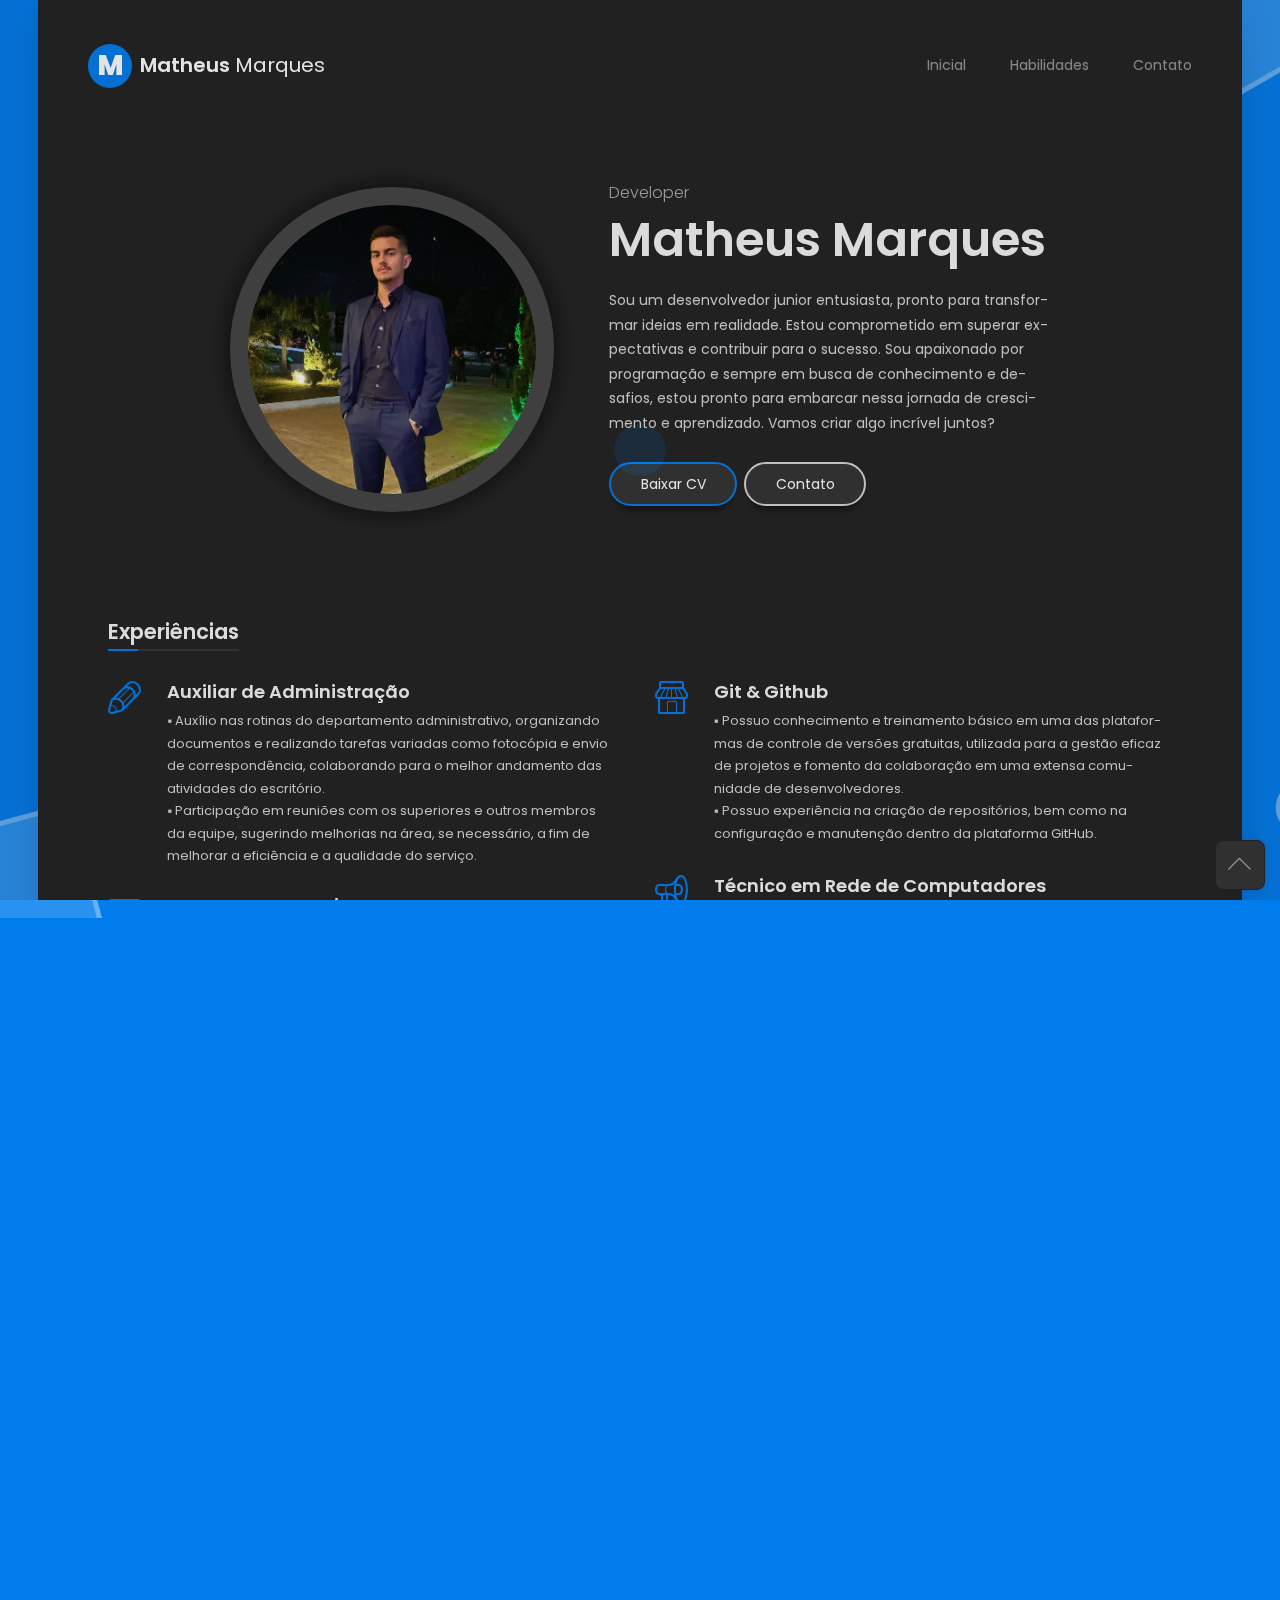
==== commit 19d9af0d: "[ATT] - Correção index." ====
--- a/index.html
+++ b/index.html
@@ -1,425 +1,434 @@
-<!DOCTYPE html>
-<html lang="en" class="no-js">
-<head>
-    <meta charset="UTF-8" />
-    <meta http-equiv="X-UA-Compatible" content="IE=edge"> 
-    <title>Portfolio</title>
-    <meta name="viewport" content="width=device-width, initial-scale=1.0, maximum-scale=1.0, user-scalable=no">
-    <meta name="description" content="Leven - Resume / CV / vCard Template" />
-    <meta name="keywords" content="vcard, resposnive, retina, resume, jquery, css3, bootstrap, portfolio" />
-    <meta name="author" content="John" />
-    <link rel="shortcut icon" href="favicon.ico">
-
-
-    <link rel="stylesheet" href="css/normalize.css" type="text/css">
-    <link rel="stylesheet" href="css/bootstrap.min.css" type="text/css">
-    <link rel="stylesheet" href="css/owl.carousel.css" type="text/css">
-    <link rel="stylesheet" href="css/magnific-popup.css" type="text/css">
-    <link rel="stylesheet" href="css/main.css" type="text/css">
-
-    <script src="js/modernizr.custom.js"></script>
-  </head>
-
-  <body class="page">
-
-    <div class="lm-animated-bg"></div>
-    
-    <!-- Loading animation -->
-    <div class="preloader">
-      <div class="preloader-animation">
-        <div class="preloader-spinner">
-        </div>
-      </div>
-    </div>
-    <!-- /Loading animation -->
-
-    <!-- Scroll To Top Button -->
-    <div class="lmpixels-scroll-to-top"><i class="lnr lnr-chevron-up"></i></div>
-    <!-- /Scroll To Top Button -->
-
-    <div class="page-scroll">
-      <div id="page_container" class="page-container bg-move-effect" data-animation="transition-flip-in-right">
-
-        <!-- Header -->
-        <header id="site_header" class="header">
-          <div class="header-content clearfix">
-                
-            <!-- Text Logo -->
-            <div class="text-logo">
-              <a href="index.html">
-                <div class="logo-symbol">M</div>
-                <div class="logo-text">Matheus <span>Marques</span></div>
-              </a>
-            </div>
-            <!-- /Text Logo -->
-
-            <!-- Navigation -->
-            <div class="site-nav mobile-menu-hide">
-              <ul class="leven-classic-menu site-main-menu">
-                <li class="menu-item">
-                  <a href="index.html">Inicial</a>
-                </li>
-
-                <!-- <li class="menu-item menu-item-has-children current-menu-item">
-                  <a href="index.html">Sobre Mim</a>
-                  <ul class="sub-menu">
-                    <li class="menu-item current-menu-item">
-                      <a href="index.html">Sobre mim¹</a>
-                    </li>
-                  </ul>
-                </li> -->
-
-                <li class="menu-item">
-                  <a href="resume.html">Habilidades</a>
-                </li>
-
-                <!-- <li class="menu-item menu-item-has-children">
-                  <a href="portfolio.html">Portfolio</a>
-                  <ul class="sub-menu">
-                    <li class="menu-item">
-                      <a href="portfolio-2-columns.html">Portfolio 2 Columns</a>
-                    </li>
-                    <li class="menu-item">
-                      <a href="portfolio.html">Portfolio 3 Columns</a>
-                    </li>
-                    <li class="menu-item">
-                      <a href="portfolio-4-columns.html">Portfolio 4 Columns</a>
-                    </li>
-                    <li class="menu-item">
-                      <a href="portfolio-5-columns.html">Portfolio 5 Columns</a>
-                    </li>
-                  </ul>
-                </li> -->
-                
-                <!-- <li class="menu-item menu-item-has-children">
-                  <a href="blog.html">Blog</a>
-                  <ul class="sub-menu">
-                    <li class="menu-item">
-                      <a href="blog.html">Blog 2 Columns</a>
-                    </li>
-                    <li class="menu-item">
-                      <a href="blog-3-columns.html">Blog 3 Columns</a>
-                    </li>
-                  </ul>
-                </li> -->
-
-                <li class="menu-item">
-                  <a href="contact.html">Contato</a>
-                </li>
-              </ul>
-            </div>
-
-            <a class="menu-toggle mobile-visible">
-              <i class="fa fa-bars"></i>
-            </a>
-          </div>
-        </header>
-
-        <div id="main" class="site-main">
-          <div id="main-content" class="single-page-content">
-            <div id="primary" class="content-area">    
-              <div id="content" class="page-content site-content single-post" role="main">
-                <div class="row">
-                  <div class=" col-xs-12 col-sm-12">
-                    <div class="home-content">
-                      <div class="row flex-v-align">
-                        
-                        <div class="col-sm-12 col-md-5 col-lg-5">
-                          <div class="home-photo">
-                            <div class="hp-inner" style="background-image: url(img/matheusmarques.JPG);">
-                            </div>
-                          </div>
-                        </div>
-
-                        <div class="col-sm-12 col-md-7 col-lg-7">
-                          <div class="home-text hp-left">
-                            <div class="owl-carousel text-rotation">                                    
-                              <div class="item">
-                                <h4>Developer</h4>
-                              </div>
-
-                              <div class="item">
-                                <h4>Bughunter</h4>
-                              </div>
-                            </div>
-                              
-                            <h1>Matheus Marques</h1>
-                            <p>Sou um desenvolvedor junior entusiasta, pronto para transformar ideias em realidade. Estou comprometido em superar expectativas e contribuir para o sucesso. Sou apaixonado por programação e sempre em busca de conhecimento e desafios, estou pronto para embarcar nessa jornada de crescimento e aprendizado. Vamos criar algo incrível juntos?</p>
-                                 
-                            <div class="home-buttons">
-                              <a href="#" target="_blank" class="btn btn-primary">Baixar CV</a>
-                              <a href="#" target="_self" class="btn btn-secondary">Contato</a>
-                            </div>
-                          </div>
-                        </div>
-                      </div>
-                    </div>
-                  </div>
-                </div>
-                <!-- Home Page Top Part -->
-
-                <!-- Services -->
-                <div class="row">
-                  <div class="col-xs-12 col-sm-12">
-                    <div class="p-50"></div>
-
-                    <div class="block-title">
-                      <h2>Experiências</h2>
-                    </div>
-                  </div>
-                </div>
-
-                <div class="row">
-                  <div class="col-xs-12 col-sm-6">
-                    <div class="info-list-w-icon">
-                      <div class="info-block-w-icon">
-                        <div class="ci-icon">
-                          <i class="linecons linecons-pen"></i>
-                        </div>
-      
-                        <div class="ci-text">
-                          <h4>Auxiliar de Administração</h4>
-                          <p>▪ Auxílio nas rotinas do departamento administrativo, organizando documentos
-                            e realizando tarefas variadas como fotocópia e envio de correspondência,
-                            colaborando para o melhor andamento das atividades do escritório. <br>
-                            ▪ Solicitação de reposição de materiais de escritório ao almoxarifado, realizando
-                            os pedidos conforme as necessidades de trabalho da empresa. <br>
-                            ▪ Participação em reuniões com os superiores e outros membros da equipe,
-                            sugerindo melhorias na área, se necessário, a fim de melhorar a eficiência e a
-                            qualidade do serviço.
-                          </p>
-                        </div>
-                      </div>
-    
-                      <div class="info-block-w-icon">
-                        <div class="ci-icon">
-                          <i class="linecons linecons-display"></i>
-                        </div>
-     
-                        <div class="ci-text">
-                          <h4>Desenvolvimento/Programação</h4>
-                          <p>
-                            ▪ Coordenção da equipe de desenvolvimento, organização de projetos e metas para empresa. <br>
-                            ▪ Programação em linguagem .lua e utilização de html/css/js para criação de páginas web dinâmicas. <br>
-                            ▪ Preparação do ambiente de trabalho e da segurança do ambiente.
-                          </p>
-                        </div>
-                      </div>
-                    </div>
-                  </div>
-
-                  <div class="col-xs-12 col-sm-6">
-                    <div class="info-list-w-icon">
-
-                      <div class="info-block-w-icon">
-                        <div class="ci-icon">
-                          <i class="linecons linecons-shop"></i>
-                        </div>
-
-                        <div class="ci-text">
-                          <h4>Git & Github</h4>
-                          <p>
-                            Possuo conhecimento e treinamento básico em uma das plataformas de controle de versões gratuitas, utilizada para a gestão eficaz de projetos e fomento da colaboração em uma extensa comunidade de desenvolvedores.</p>
-                        </div>
-                      </div>
-
-                      <div class="info-block-w-icon">
-                        <div class="ci-icon">
-                          <i class="linecons linecons-megaphone"></i>
-                        </div>
-
-                        <div class="ci-text">
-                          <h4>Técnico em Rede de Computadores</h4>
-                          <p>
-                            Possuo conhecimentos sólidos em redes de computadores, incluindo experiência na implementação e teste de ambientes. Destaco, sobretudo, minha expertise na montagem de estruturas, entre outros aspectos relevantes.</p>
-                        </div>
-                      </div>
-                    </div>
-                  </div>
-                </div>
-                <!-- /Services -->
-
-                <div class="row">
-                  <div class="col-xs-12 col-sm-12">
-                    <div class="p-20"></div>
-
-                    <!-- Testimonials -->
-                    <div class="block-title">
-                      <h2>Feedbacks das empresas</h2>
-                    </div>
-
-                    <div id="testimonials_1" class="testimonials owl-carousel" data-mobile-items="1" data-tablet-items="2" data-items="2">
-                      <!-- Testimonial 1 -->
-                      <div class="testimonial-item">
-                        <!-- Testimonial Content -->
-                        <div class="testimonial-content">
-                          <!-- Picture -->
-                          <div class="testimonial-picture">
-                            <img src="img/testimonials/shelbynl.jpeg" alt="Victor Algusto Thomaz"/>
-                          </div>              
-                          <!-- /Picture -->
-
-                          <!-- Testimonial Text -->
-                          <div class="testimonial-text">
-                             <p>Gostaria de expressar meu reconhecimento pelo excelente trabalho que você desempenhou como desenvolvedor em meu ambiente. Seu desempenho foi notável em vários aspectos como excelência em técnicas, cumprimento de prazos, pontualidade entre outros...</p>
-                          </div>
-                          <!-- /Testimonial Text -->
-
-                          <!-- Testimonial author information -->
-                          <div class="testimonial-author-info">
-                            <h5 class="testimonial-author">Victor Algusto Thomaz</h5>
-                            <p class="testimonial-firm">New Group - Jogos Eletrônicos</p>
-                          </div>
-                          <!-- /Testimonial author information -->
-
-                          <div class="testimonial-icon">
-                            <i class="fa fa-quote-left"></i>
-                          </div>
-
-                           <div class="testimonial-icon-big">
-                            <i class="fa fa-quote-right"></i>
-                          </div>
-                        </div>
-                        <!-- /Testimonial Content -->
-                      </div>
-                      <!-- End of Testimonial 1 -->
-
-                      <!-- Testimonial 2 -->
-                      <div class="testimonial-item">
-                        <!-- Testimonial Content -->
-                        <div class="testimonial-content">
-                          <!-- Picture -->
-                          <div class="testimonial-picture">
-                            <img src="img/testimonials/rogerbaixada.jpg" alt="Roger Fernandes"/>
-                          </div>              
-                          <!-- /Picture -->
-
-                          <!-- Testimonial Text -->
-                          <div class="testimonial-text">
-                             <p>Gostaria de expressar minha gratidão e reconhecimento pelo seu desempenho excepcional como desenvolvedor e programador. Sua contribuição foi fundamental em muitos aspectos, você foi a peça-chave na resolução de problemas críticos.</p>
-                          </div>
-                          <!-- /Testimonial Text -->
-
-                          <!-- Testimonial author information -->
-                          <div class="testimonial-author-info">
-                            <h5 class="testimonial-author">Roger Fernandes</h5>
-                            <p class="testimonial-firm">Grupo Baixada Networking - Jogos Eletrônicos</p>
-                          </div>
-                          <!-- /Testimonial author information -->
-
-                          <div class="testimonial-icon">
-                            <i class="fa fa-quote-left"></i>
-                          </div>
-
-                           <div class="testimonial-icon-big">
-                            <i class="fa fa-quote-right"></i>
-                          </div>
-                        </div>
-                        <!-- /Testimonial Content -->
-                      </div>
-                    </div>
-                    <!-- /Testimonials -->
-
-                    <div class="p-40"></div>
-
-                    <!-- Clients Slider -->
-                    <div class="block-title">
-                      <h2>Empresas onde já trabalhei</h2>
-                    </div>
-
-                    <div id="clients_1" class="clients owl-carousel" data-mobile-items="1" data-tablet-items="3" data-items="6">
-                      <div class="client-block">
-                        <a href="https://instagram.com/rp_newlife" target="_blank" title="New Group LTDA">
-                          <img src="img/clients/newgroup.png" alt="New Group LTDA">
-                        </a>
-                      </div>
-
-                      <div class="client-block">
-                        <a href="https://servopa.com.br/" target="_blank" title="Grupo Servopa">
-                          <img src="img/clients/servopa.png" alt="Grupo Servopa">
-                        </a>
-                      </div>
-
-                      <div class="client-block">
-                        <a href="https://instagram.com/laparoleplay.gg" target="_blank" title="Grupo Baixada Networking">
-                          <img src="img/clients/laparp.png" alt="Grupo Baixada Networking">
-                        </a>
-                      </div>
-
-                      <!-- <div class="client-block">
-                        <a href="#" target="_blank" title="LifeGuard">
-                          <img src="img/clients/client-4.png" alt="LifeGuard">
-                        </a>
-                      </div>
-
-                      <div class="client-block">
-                        <a href="#" target="_blank" title="LESS">
-                          <img src="img/clients/client-5.png" alt="LESS">
-                        </a>
-                      </div>
-
-                      <div class="client-block">
-                        <a href="#" target="_blank" title="Design Lovers">
-                          <img src="img/clients/client-6.png" alt="Design Lovers">
-                        </a>
-                      </div>
-
-                      <div class="client-block">
-                        <a href="#" target="_blank" title="WordPress">
-                          <img src="img/clients/client-7.png" alt="WordPress">
-                        </a>
-                      </div> -->
-                    </div>
-                    <!-- /Clients Slider -->
-
-                    <div class="p-40"></div>
-
-                  </div>
-              </div>
-
-              </div>
-            </div>
-          </div>
-        </div>
-
-        <!-- Footer -->
-        <footer class="site-footer clearfix">
-          <div class="footer-social">
-            <ul class="footer-social-links">
-              <li>
-                <a href="https://www.linkedin.com/in/matheus-marquess/" target="_blank">Linkedin</a>
-              </li>
-
-              <li>
-                <a href="https://www.facebook.com/profile.php?id=100006009424878&locale=pt_BR" target="_blank">Facebook</a>
-              </li>
-
-              <li>
-                <a href="https://instagram.com/tete_marquess" target="_blank">Instagram</a>
-              </li>
-            </ul>
-          </div>
-              
-          <div class="footer-copyrights">
-            <p>Matheus Marques ©2024 - Todos os direitos reservados.</p>
-          </div>
-        </footer>
-        <!-- /Footer -->
-        
-      </div>
-    </div>
-
-    <script src="js/jquery-2.1.3.min.js"></script>
-    <script src="js/imagesloaded.pkgd.min.js"></script>
-    <script src='../../../../www.google.com/recaptcha/api.js'></script>
-    <script src="js/bootstrap.min.js"></script>
-    <script src='js/jquery.shuffle.min.js'></script>
-    <script src='js/masonry.pkgd.min.js'></script>
-    <script src='js/owl.carousel.min.js'></script>
-    <script src="js/jquery.magnific-popup.min.js"></script>
-    <script src="https://maps.googleapis.com/maps/api/js?key=AIzaSyCrDf32aQTCVENBhFJbMBKOUTiUAABtC2o"></script>
-    <script src="js/jquery.googlemap.js"></script>
-    <script src="js/validator.js"></script>
-    <script src="js/main.js"></script>
-</body>
-</html>
+<!DOCTYPE html>
+<html lang="en" class="no-js">
+<head>
+    <meta charset="UTF-8" />
+    <meta http-equiv="X-UA-Compatible" content="IE=edge"> 
+    <title>Portfólio - Matheus Marques</title>
+    <meta name="viewport" content="width=device-width, initial-scale=1.0, maximum-scale=1.0, user-scalable=no">
+    <meta name="description" content="Conheça mais sobre Matheus Marques - Desenvolvedor/Bughunter/Redteam" />
+    <meta name="keywords" content="vcard, resposnive, retina, resume, jquery, css3, bootstrap, portfolio" />
+    <meta name="author" content="Matheus Marques" />
+    <link rel="shortcut icon" href="/img/favicon.png">
+
+
+    <link rel="stylesheet" href="css/normalize.css" type="text/css">
+    <link rel="stylesheet" href="css/bootstrap.min.css" type="text/css">
+    <link rel="stylesheet" href="css/owl.carousel.css" type="text/css">
+    <link rel="stylesheet" href="css/magnific-popup.css" type="text/css">
+    <link rel="stylesheet" href="css/main.css" type="text/css">
+
+    <script src="js/modernizr.custom.js"></script>
+  </head>
+
+  <body class="page">
+
+    <div class="lm-animated-bg"></div>
+    
+    <!-- Loading animation -->
+    <div class="preloader">
+      <div class="preloader-animation">
+        <div class="preloader-spinner">
+        </div>
+      </div>
+    </div>
+    <!-- /Loading animation -->
+
+    <!-- Scroll To Top Button -->
+    <div class="lmpixels-scroll-to-top"><i class="lnr lnr-chevron-up"></i></div>
+    <!-- /Scroll To Top Button -->
+
+    <div class="page-scroll">
+      <div id="page_container" class="page-container bg-move-effect" data-animation="transition-flip-in-right">
+
+        <!-- Header -->
+        <header id="site_header" class="header">
+          <div class="header-content clearfix">
+                
+            <!-- Text Logo -->
+            <div class="text-logo">
+              <a href="index.html">
+                <div class="logo-symbol">M</div>
+                <div class="logo-text">Matheus <span>Marques</span></div>
+              </a>
+            </div>
+            <!-- /Text Logo -->
+
+            <!-- Navigation -->
+            <div class="site-nav mobile-menu-hide">
+              <ul class="leven-classic-menu site-main-menu">
+                <li class="menu-item">
+                  <a href="index.html">Inicial</a>
+                </li>
+
+                <!-- <li class="menu-item menu-item-has-children current-menu-item">
+                  <a href="index.html">Sobre Mim</a>
+                  <ul class="sub-menu">
+                    <li class="menu-item current-menu-item">
+                      <a href="index.html">Sobre mim¹</a>
+                    </li>
+                  </ul>
+                </li> -->
+
+                <li class="menu-item">
+                  <a href="habilidades.html">Habilidades</a>
+                </li>
+
+                <!-- <li class="menu-item menu-item-has-children">
+                  <a href="portfolio.html">Portfolio</a>
+                  <ul class="sub-menu">
+                    <li class="menu-item">
+                      <a href="portfolio-2-columns.html">Portfolio 2 Columns</a>
+                    </li>
+                    <li class="menu-item">
+                      <a href="portfolio.html">Portfolio 3 Columns</a>
+                    </li>
+                    <li class="menu-item">
+                      <a href="portfolio-4-columns.html">Portfolio 4 Columns</a>
+                    </li>
+                    <li class="menu-item">
+                      <a href="portfolio-5-columns.html">Portfolio 5 Columns</a>
+                    </li>
+                  </ul>
+                </li> -->
+                
+                <!-- <li class="menu-item menu-item-has-children">
+                  <a href="blog.html">Blog</a>
+                  <ul class="sub-menu">
+                    <li class="menu-item">
+                      <a href="blog.html">Blog 2 Columns</a>
+                    </li>
+                    <li class="menu-item">
+                      <a href="blog-3-columns.html">Blog 3 Columns</a>
+                    </li>
+                  </ul>
+                </li> -->
+
+                <li class="menu-item">
+                  <a href="contato.html">Contato</a>
+                </li>
+              </ul>
+            </div>
+
+            <a class="menu-toggle mobile-visible">
+              <i class="fa fa-bars"></i>
+            </a>
+          </div>
+        </header>
+
+        <div id="main" class="site-main">
+          <div id="main-content" class="single-page-content">
+            <div id="primary" class="content-area">    
+              <div id="content" class="page-content site-content single-post" role="main">
+                <div class="row">
+                  <div class=" col-xs-12 col-sm-12">
+                    <div class="home-content">
+                      <div class="row flex-v-align">
+                        
+                        <div class="col-sm-12 col-md-5 col-lg-5">
+                          <div class="home-photo">
+                            <div class="hp-inner" style="background-image: url(img/matheusmarques.JPG);">
+                            </div>
+                          </div>
+                        </div>
+
+                        <div class="col-sm-12 col-md-7 col-lg-7">
+                          <div class="home-text hp-left">
+                            <div class="owl-carousel text-rotation">                                    
+                              <div class="item">
+                                <h4>Developer</h4>
+                              </div>
+
+                              <div class="item">
+                                <h4>Bughunter</h4>
+                              </div>
+                            </div>
+                              
+                            <h1>Matheus Marques</h1>
+                            <p>Sou um desenvolvedor junior entusiasta, pronto para transformar ideias em realidade. Estou comprometido em superar expectativas e contribuir para o sucesso. Sou apaixonado por programação e sempre em busca de conhecimento e desafios, estou pronto para embarcar nessa jornada de crescimento e aprendizado. Vamos criar algo incrível juntos?</p>
+                                 
+                            <div class="home-buttons">
+                              <a href="https://cdn.discordapp.com/attachments/1185295206673830039/1210620895257952338/curriculo_matheus_marques.pdf?ex=65eb3991&is=65d8c491&hm=5687af4537a89a77b289187e69f23f073a4b0304e2c2c0c46579437027c93575&" target="_blank" class="btn btn-primary">Baixar CV</a>
+                              <a href="contato.html" target="_self" class="btn btn-secondary">Contato</a>
+                            </div>
+                          </div>
+                        </div>
+                      </div>
+                    </div>
+                  </div>
+                </div>
+                <!-- Home Page Top Part -->
+
+                <!-- Services -->
+                <div class="row">
+                  <div class="col-xs-12 col-sm-12">
+                    <div class="p-50"></div>
+
+                    <div class="block-title">
+                      <h2>Experiências</h2>
+                    </div>
+                  </div>
+                </div>
+
+                <div class="row">
+                  <div class="col-xs-12 col-sm-6">
+                    <div class="info-list-w-icon">
+                      <div class="info-block-w-icon">
+                        <div class="ci-icon">
+                          <i class="linecons linecons-pen"></i>
+                        </div>
+      
+                        <div class="ci-text">
+                          <h4>Auxiliar de Administração</h4>
+                          <p>▪ Auxílio nas rotinas do departamento administrativo, organizando documentos
+                            e realizando tarefas variadas como fotocópia e envio de correspondência,
+                            colaborando para o melhor andamento das atividades do escritório. <br>
+                            ▪ Participação em reuniões com os superiores e outros membros da equipe,
+                            sugerindo melhorias na área, se necessário, a fim de melhorar a eficiência e a
+                            qualidade do serviço.
+                          </p>
+                        </div>
+                      </div>
+    
+                      <div class="info-block-w-icon">
+                        <div class="ci-icon">
+                          <i class="linecons linecons-display"></i>
+                        </div>
+     
+                        <div class="ci-text">
+                          <h4>Desenvolvimento/Programação</h4>
+                          <p>
+                            ▪ Coordenção da equipe de desenvolvimento, organização de projetos e metas para empresa. <br>
+                            ▪ Programação em linguagem .lua e utilização de html/css/js para criação de páginas web dinâmicas. <br>
+                            ▪ Preparação do ambiente de trabalho e da segurança do ambiente.
+                          </p>
+                        </div>
+                      </div>
+                    </div>
+                  </div>
+
+                  <div class="col-xs-12 col-sm-6">
+                    <div class="info-list-w-icon">
+
+                      <div class="info-block-w-icon">
+                        <div class="ci-icon">
+                          <i class="linecons linecons-shop"></i>
+                        </div>
+
+                        <div class="ci-text">
+                          <h4>Git & Github</h4>
+                          <p>
+                            ▪ Possuo conhecimento e treinamento básico em uma das plataformas de controle de versões gratuitas, utilizada para a gestão eficaz de projetos e fomento da colaboração em uma extensa comunidade de desenvolvedores.<br>
+                            ▪ Possuo experiência na criação de repositórios, bem como na configuração e manutenção dentro da plataforma GitHub.
+                          </p>
+                        </div>
+                      </div>
+
+                      <div class="info-block-w-icon">
+                        <div class="ci-icon">
+                          <i class="linecons linecons-megaphone"></i>
+                        </div>
+
+                        <div class="ci-text">
+                          <h4>Técnico em Rede de Computadores</h4>
+                          <p>
+                            ▪ Possuo conhecimentos sólidos em redes de computadores, incluindo experiência na implementação e teste de ambientes. Destaco, sobretudo, minha expertise na montagem de estruturas, entre outros aspectos relevantes. <br>
+                            ▪ Possuo expertise em configurar domínios, abrangendo aspectos de segurança, instalação de certificados, e outras funcionalidades relacionadas.
+                          </p>
+                        </div>
+                      </div>
+                    </div>
+                  </div>
+                </div>
+                <!-- /Services -->
+
+                <div class="row">
+                  <div class="col-xs-12 col-sm-12">
+                    <div class="p-20"></div>
+
+                    <!-- clientes-feedbacks -->
+                    <div class="block-title">
+                      <h2>Feedbacks das empresas</h2>
+                    </div>
+
+                    <div id="clientes-feedbacks_1" class="clientes-feedbacks owl-carousel" data-mobile-items="1" data-tablet-items="2" data-items="2">
+                      <!-- Testimonial 1 -->
+                      <div class="testimonial-item">
+                        <!-- Testimonial Content -->
+                        <div class="testimonial-content">
+                          <!-- Picture -->
+                          <div class="testimonial-picture">
+                            <img src="img/clientes-feedbacks/shelbynl.jpeg" alt="Victor Algusto Thomaz"/>
+                          </div>              
+                          <!-- /Picture -->
+
+                          <!-- Testimonial Text -->
+                          <div class="testimonial-text">
+                             <p>Gostaria de expressar meu reconhecimento pelo excelente trabalho que você desempenhou como desenvolvedor em meu ambiente. Seu desempenho foi notável em vários aspectos como excelência em técnicas, cumprimento de prazos, pontualidade entre outros...</p>
+                          </div>
+                          <!-- /Testimonial Text -->
+
+                          <!-- Testimonial author information -->
+                          <div class="testimonial-author-info">
+                            <h5 class="testimonial-author">Victor Algusto Thomaz</h5>
+                            <p class="testimonial-firm">New Group - Jogos Eletrônicos</p>
+                          </div>
+                          <!-- /Testimonial author information -->
+
+                          <div class="testimonial-icon">
+                            <i class="fa fa-quote-left"></i>
+                          </div>
+
+                           <div class="testimonial-icon-big">
+                            <i class="fa fa-quote-right"></i>
+                          </div>
+                        </div>
+                        <!-- /Testimonial Content -->
+                      </div>
+                      <!-- End of Testimonial 1 -->
+
+                      <!-- Testimonial 2 -->
+                      <div class="testimonial-item">
+                        <!-- Testimonial Content -->
+                        <div class="testimonial-content">
+                          <!-- Picture -->
+                          <div class="testimonial-picture">
+                            <img src="img/clientes-feedbacks/rogerbaixada.jpg" alt="Roger Fernandes"/>
+                          </div>              
+                          <!-- /Picture -->
+
+                          <!-- Testimonial Text -->
+                          <div class="testimonial-text">
+                             <p>Gostaria de expressar minha gratidão e reconhecimento pelo seu desempenho excepcional como desenvolvedor e programador. Sua contribuição foi fundamental em muitos aspectos, você foi a peça-chave na resolução de problemas críticos.</p>
+                          </div>
+                          <!-- /Testimonial Text -->
+
+                          <!-- Testimonial author information -->
+                          <div class="testimonial-author-info">
+                            <h5 class="testimonial-author">Roger Fernandes</h5>
+                            <p class="testimonial-firm">Grupo Baixada Networking - Jogos Eletrônicos</p>
+                          </div>
+                          <!-- /Testimonial author information -->
+
+                          <div class="testimonial-icon">
+                            <i class="fa fa-quote-left"></i>
+                          </div>
+
+                           <div class="testimonial-icon-big">
+                            <i class="fa fa-quote-right"></i>
+                          </div>
+                        </div>
+                        <!-- /Testimonial Content -->
+                      </div>
+                    </div>
+                    <!-- /clientes-feedbacks -->
+
+                    <div class="p-40"></div>
+
+                    <!-- empresas Slider -->
+                    <div class="block-title">
+                      <h2>Empresas onde já trabalhei</h2>
+                    </div>
+
+                    <div id="empresas_1" class="empresas owl-carousel" data-mobile-items="1" data-tablet-items="3" data-items="6">
+                      <div class="client-block">
+                        <a href="https://instagram.com/rp_newlife" target="_blank" title="New Group LTDA">
+                          <img src="img/empresas/newgroup.png" alt="New Group LTDA">
+                        </a>
+                      </div>
+
+                      <div class="client-block">
+                        <a href="https://servopa.com.br/" target="_blank" title="Grupo Servopa">
+                          <img src="img/empresas/servopa.png" alt="Grupo Servopa">
+                        </a>
+                      </div>
+
+                      <div class="client-block">
+                        <a href="https://instagram.com/laparoleplay.gg" target="_blank" title="Grupo Baixada Networking">
+                          <img src="img/empresas/laparp.png" alt="Grupo Baixada Networking">
+                        </a>
+                      </div>
+
+                      <!-- <div class="client-block">
+                        <a href="#" target="_blank" title="LifeGuard">
+                          <img src="img/empresas/client-4.png" alt="LifeGuard">
+                        </a>
+                      </div>
+
+                      <div class="client-block">
+                        <a href="#" target="_blank" title="LESS">
+                          <img src="img/empresas/client-5.png" alt="LESS">
+                        </a>
+                      </div>
+
+                      <div class="client-block">
+                        <a href="#" target="_blank" title="Design Lovers">
+                          <img src="img/empresas/client-6.png" alt="Design Lovers">
+                        </a>
+                      </div>
+
+                      <div class="client-block">
+                        <a href="#" target="_blank" title="WordPress">
+                          <img src="img/empresas/client-7.png" alt="WordPress">
+                        </a>
+                      </div> -->
+                    </div>
+                    <!-- /empresas Slider -->
+
+                    <div class="p-40"></div>
+
+                  </div>
+              </div>
+
+              </div>
+            </div>
+          </div>
+        </div>
+
+        <!-- Footer -->
+        <footer class="site-footer clearfix">
+          <div class="footer-social">
+            <ul class="footer-social-links">
+              <li>
+                <a href="https://www.linkedin.com/in/matheus-marquess/" target="_blank">Linkedin</a>
+              </li>
+
+              <li>
+                <a href="https://instagram.com/tete_marquess" target="_blank">Instagram</a>
+              </li>
+
+              <li>
+                <a onclick="openPopup()" target="_blank">Discord</a>
+                <div id="myPopup" class="popup">
+                  <!-- Conteúdo do Popup -->
+                  <p>Caso precise me chamar via Discord segue abaixo meu ID: <br><br>
+                    <span>marquesmarcao</span>
+                  </p>
+                  <button onclick="closePopup()">Fechar</button>
+              </div>
+              </li>
+            </ul>
+          </div>
+              
+          <div class="footer-copyrights">
+            <p>Matheus Marques ©2024 - Todos os direitos reservados.</p>
+          </div>
+        </footer>
+        <!-- /Footer -->
+        
+      </div>
+    </div>
+
+    <script src="js/jquery-2.1.3.min.js"></script>
+    <script src="js/imagesloaded.pkgd.min.js"></script>
+    <script src='../../../../www.google.com/recaptcha/api.js'></script>
+    <script src="js/bootstrap.min.js"></script>
+    <script src='js/jquery.shuffle.min.js'></script>
+    <script src='js/masonry.pkgd.min.js'></script>
+    <script src='js/owl.carousel.min.js'></script>
+    <script src="js/jquery.magnific-popup.min.js"></script>
+    <script src="https://maps.googleapis.com/maps/api/js?key=AIzaSyCrDf32aQTCVENBhFJbMBKOUTiUAABtC2o"></script>
+    <script src="js/jquery.googlemap.js"></script>
+    <script src="js/validator.js"></script>
+    <script src="js/main.js"></script>
+</body>
+</html>
--- a/css/main.css
+++ b/css/main.css
@@ -80,7 +80,20 @@
     backface-visibility: hidden
 }
 
-.clients.owl-carousel .owl-item .client-block a[href*="servopa"] img {
+.popup {
+    display: none;
+    position: fixed;
+    top: 50%;
+    left: 50%;
+    transform: translate(-50%, -50%);
+    padding: 20px;
+    background: black;
+    border: 0px solid #ccc;
+    border-radius: 14px;
+    z-index: 1;
+}
+
+.empresas.owl-carousel .owl-item .client-block a[href*="servopa"] img {
     max-width: 100px; /* Largura máxima desejada */
     max-height: 80px; /* Altura máxima desejada */
     width: 100%;
@@ -2046,9 +2059,39 @@
     border: 2px solid #222;
     -moz-border-radius: 9px;
     -webkit-border-radius: 9px;
-    border-radius: 9px;
+    border-radius: 9px; 
     height: 8px;
     padding: 0
+}
+
+/* Skills Porcentage */
+
+#skill_1 .skill-percentage {
+    width: 100% !important;
+}
+
+#skill_2 .skill-percentage {
+    width: 100% !important;
+}
+
+#skill_3 .skill-percentage {
+    width: 55% !important;
+}
+
+#skill_4 .skill-percentage {
+    width: 40% !important;
+}
+
+#skill_5 .skill-percentage {
+    width: 85% !important;
+}
+
+#skill_6 .skill-percentage {
+    width: 100% !important;
+}
+
+#skill_7 .skill-percentage {
+    width: 80% !important;
 }
 
 .service-block {
@@ -2186,32 +2229,32 @@
     margin: 0 auto
 }
 
-.clients.owl-carousel .client-block {
+.empresas.owl-carousel .client-block {
     padding: 10px 15px 15px;
     margin-bottom: 15px
 }
 
-.clients.owl-carousel .owl-item img {
+.empresas.owl-carousel .owl-item img {
     display: block;
     width: 100%;
     max-width: 100px
 }
 
-.clients.owl-carousel .owl-dots,
-.testimonials.owl-carousel .owl-dots {
+.empresas.owl-carousel .owl-dots,
+.clientes-feedbacks.owl-carousel .owl-dots {
     position: relative;
     width: 100%;
     text-align: center
 }
 
-.clients.owl-carousel .owl-dot,
-.testimonials.owl-carousel .owl-dot {
+.empresas.owl-carousel .owl-dot,
+.clientes-feedbacks.owl-carousel .owl-dot {
     display: inline-block;
     margin: 3px 0
 }
 
-.clients.owl-carousel .owl-dot span,
-.testimonials.owl-carousel .owl-dot span {
+.empresas.owl-carousel .owl-dot span,
+.clientes-feedbacks.owl-carousel .owl-dot span {
     display: block;
     height: 3px;
     background-color: #454545;
@@ -2225,15 +2268,15 @@
     transition: all .25s ease-in-out
 }
 
-.clients.owl-carousel .owl-dot.active span,
-.clients.owl-carousel .owl-dot:hover span,
-.testimonials.owl-carousel .owl-dot.active span,
-.testimonials.owl-carousel .owl-dot:hover span {
+.empresas.owl-carousel .owl-dot.active span,
+.empresas.owl-carousel .owl-dot:hover span,
+.clientes-feedbacks.owl-carousel .owl-dot.active span,
+.clientes-feedbacks.owl-carousel .owl-dot:hover span {
     background-color: #007ced
 }
 
-.clients.owl-carousel .owl-dot.active span,
-.testimonials.owl-carousel .owl-dot.active span {
+.empresas.owl-carousel .owl-dot.active span,
+.clientes-feedbacks.owl-carousel .owl-dot.active span {
     background-color: #007ced;
     width: 30px
 }
@@ -2740,27 +2783,27 @@
     float: right
 }
 
-.testimonials {
+.clientes-feedbacks {
     width: 100%
 }
 
-.testimonials.owl-carousel .owl-nav,
-.clients.owl-carousel .owl-nav {
+.clientes-feedbacks.owl-carousel .owl-nav,
+.empresas.owl-carousel .owl-nav {
     position: absolute;
     text-align: right;
     right: 0;
     bottom: 5px
 }
 
-.testimonials.owl-carousel .owl-nav .owl-prev,
-.clients.owl-carousel .owl-nav .owl-prev {
+.clientes-feedbacks.owl-carousel .owl-nav .owl-prev,
+.empresas.owl-carousel .owl-nav .owl-prev {
     margin-right: 3px
 }
 
-.testimonials.owl-carousel .owl-nav .owl-prev,
-.testimonials.owl-carousel .owl-nav .owl-next,
-.clients.owl-carousel .owl-nav .owl-prev,
-.clients.owl-carousel .owl-nav .owl-next {
+.clientes-feedbacks.owl-carousel .owl-nav .owl-prev,
+.clientes-feedbacks.owl-carousel .owl-nav .owl-next,
+.empresas.owl-carousel .owl-nav .owl-prev,
+.empresas.owl-carousel .owl-nav .owl-next {
     display: inline-block;
     font-family: "font awesome 5 free";
     font-weight: 900;
@@ -2776,19 +2819,19 @@
     transition-duration: .2s
 }
 
-.testimonials.owl-carousel .owl-nav .owl-prev:hover,
-.testimonials.owl-carousel .owl-nav .owl-next:hover,
-.clients.owl-carousel .owl-nav .owl-prev:hover,
-.clients.owl-carousel .owl-nav .owl-next:hover {
+.clientes-feedbacks.owl-carousel .owl-nav .owl-prev:hover,
+.clientes-feedbacks.owl-carousel .owl-nav .owl-next:hover,
+.empresas.owl-carousel .owl-nav .owl-prev:hover,
+.empresas.owl-carousel .owl-nav .owl-next:hover {
     color: #fff;
     background-color: #007ced;
     border-color: #007ced
 }
 
-.testimonials.owl-carousel .owl-nav .owl-prev:before,
-.testimonials.owl-carousel .owl-nav .owl-next:before,
-.clients.owl-carousel .owl-nav .owl-prev:before,
-.clients.owl-carousel .owl-nav .owl-next:before {
+.clientes-feedbacks.owl-carousel .owl-nav .owl-prev:before,
+.clientes-feedbacks.owl-carousel .owl-nav .owl-next:before,
+.empresas.owl-carousel .owl-nav .owl-prev:before,
+.empresas.owl-carousel .owl-nav .owl-next:before {
     position: relative;
     margin: 2px;
     width: 22px;
@@ -2800,13 +2843,13 @@
     cursor: pointer
 }
 
-.testimonials.owl-carousel .owl-nav .owl-prev:before,
-.clients.owl-carousel .owl-nav .owl-prev:before {
+.clientes-feedbacks.owl-carousel .owl-nav .owl-prev:before,
+.empresas.owl-carousel .owl-nav .owl-prev:before {
     content: "\f053"
 }
 
-.testimonials.owl-carousel .owl-nav .owl-next:before,
-.clients.owl-carousel .owl-nav .owl-next:before {
+.clientes-feedbacks.owl-carousel .owl-nav .owl-next:before,
+.empresas.owl-carousel .owl-nav .owl-next:before {
     content: "\f054"
 }
 
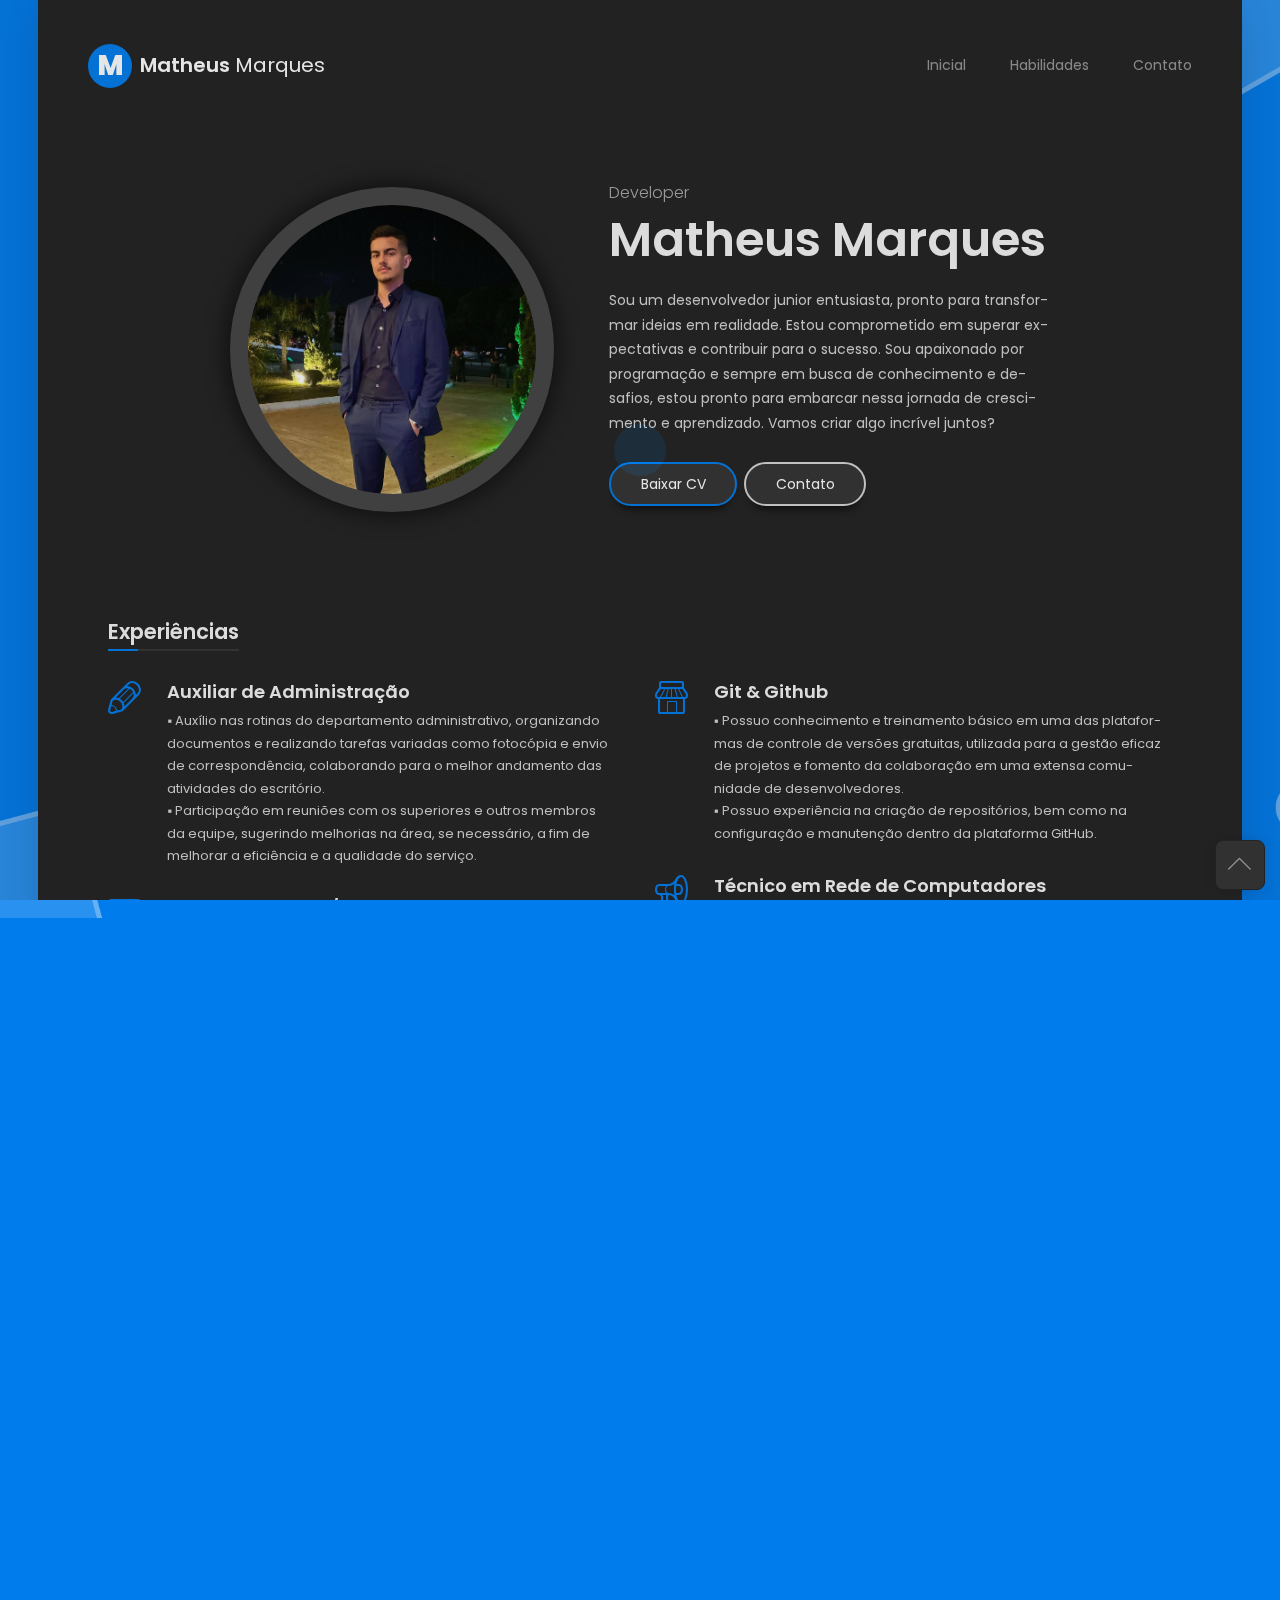
==== commit 6df2fd80: "[ADD] - Google Analytics." ====
--- a/index.html
+++ b/index.html
@@ -19,6 +19,16 @@
 
     <script src="js/modernizr.custom.js"></script>
   </head>
+
+  <!-- Google tag (gtag.js) -->
+  <script async src="https://www.googletagmanager.com/gtag/js?id=G-GJ16GXTK36"></script>
+  <script>
+    window.dataLayer = window.dataLayer || [];
+    function gtag(){dataLayer.push(arguments);}
+    gtag('js', new Date());
+
+    gtag('config', 'G-GJ16GXTK36');
+  </script>
 
   <body class="page">
 
